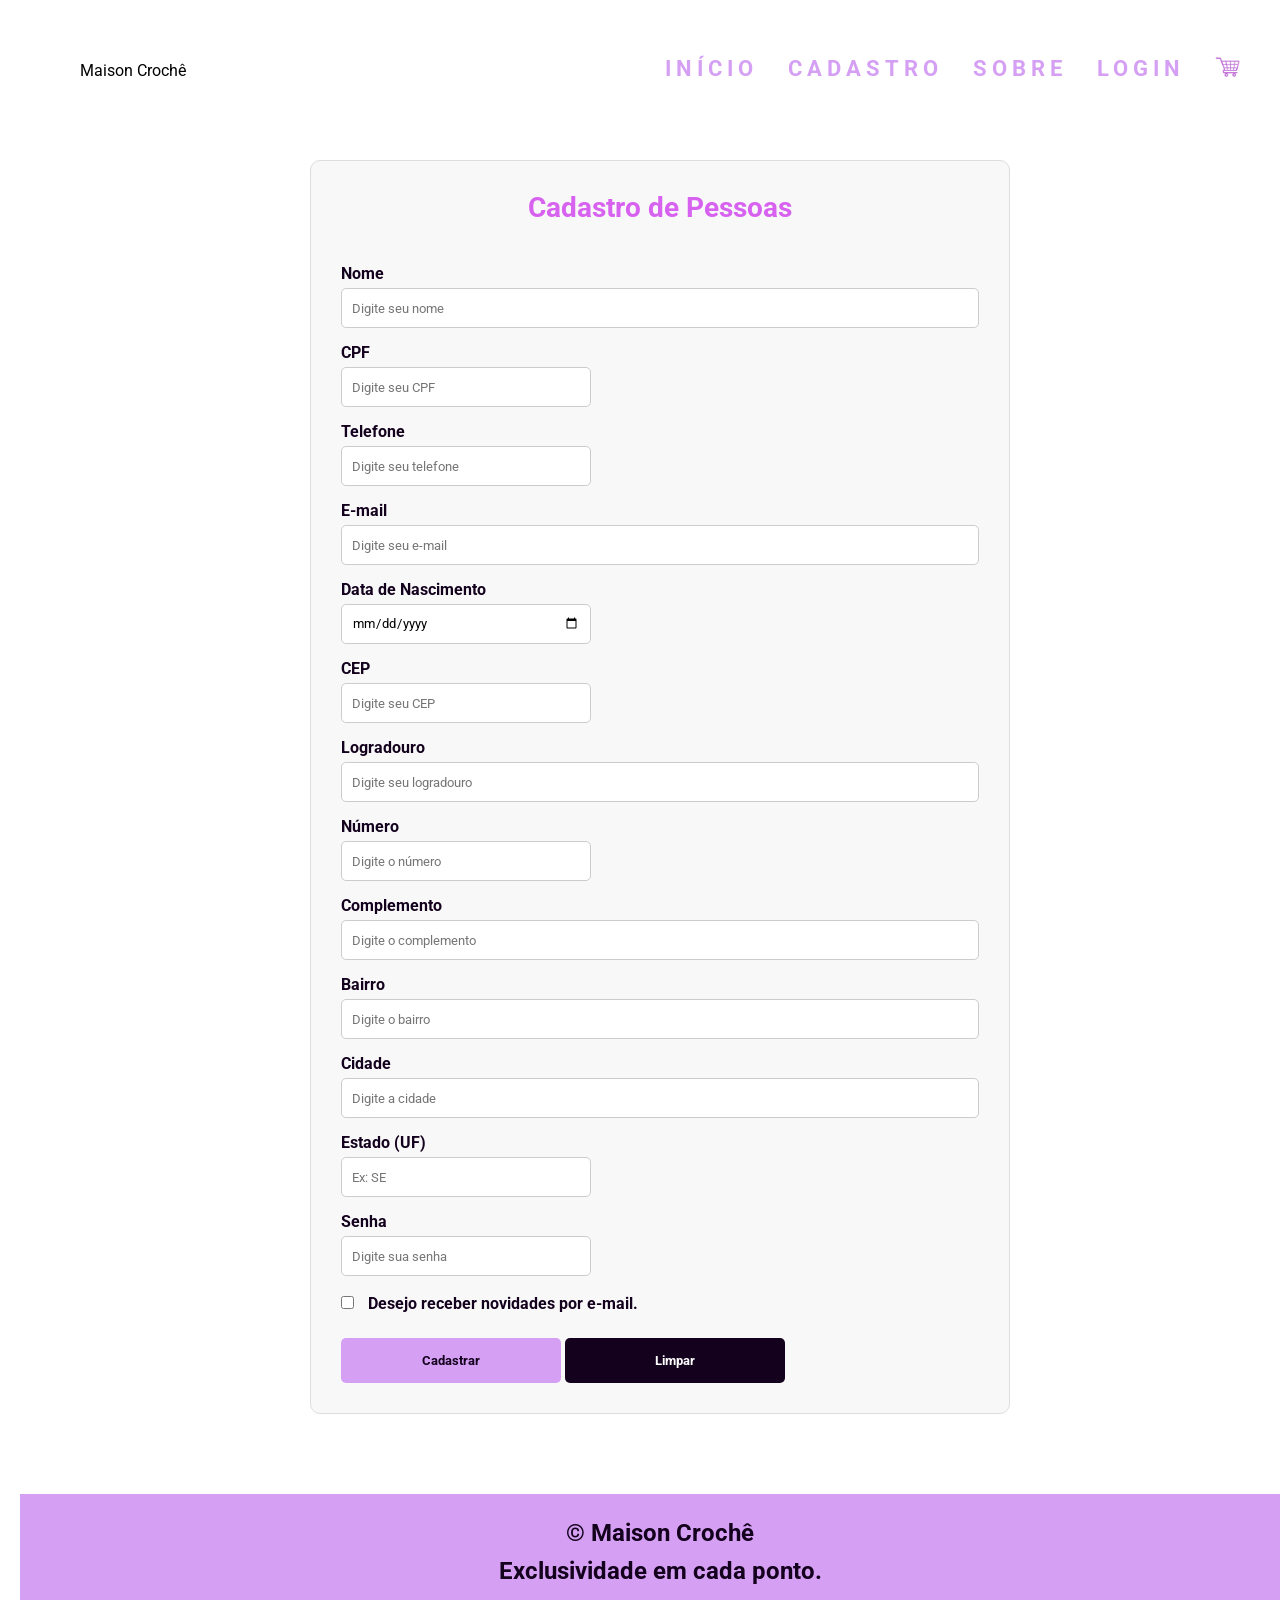
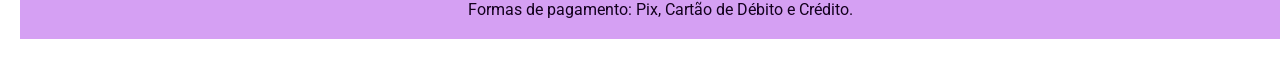
==== paginas/cadastro.html @ f27fca70 "alterar arquivo" ====
<!DOCTYPE html>
<html lang="pt-br">

<head>
    <meta charset="UTF-8">
    <meta name="viewport" content="width=device-width, initial-scale=1.0">
    <title>Cadastro - Maison Crochê</title>

    <link rel="stylesheet" href="../css/style_formulario.css">
</head>

<body>

    <main id="geral">

        <header id="cabecalho">

            <div id="logo">
                Maison Crochê
            </div>

            <nav id="menu">

                <ul>
                    <li><a href="../index.html">Início</a></li>
                    <li><a href="cadastro.html">Cadastro</a></li>
                    <li><a href="sobre.html">Sobre</a></li>
                    <li><a href="login.html">Login</a></li>
                    <li>
                        <a href="carrinho.html">
                            <img src="../imagens/icones/carrinho.png" alt="Carrinho">
                        </a>
                    </li>
                </ul>

            </nav>

        </header>

       

        <section id="form">

            <h3>Cadastro de Pessoas</h3>

            <form id="frm-pessoa">

                <label for="nome">Nome</label>
                <input
                    type="text"
                    name="nome"
                    id="nome"
                    class="input001"
                    required
                    maxlength="60"
                    placeholder="Digite seu nome">

                <label for="cpf">CPF</label>
                <input
                    type="text"
                    name="cpf"
                    id="cpf"
                    class="input002"
                    required
                    maxlength="14"
                    placeholder="Digite seu CPF">

                <label for="telefone">Telefone</label>
                <input
                    type="text"
                    name="telefone"
                    id="telefone"
                    class="input002"
                    required
                    maxlength="15"
                    placeholder="Digite seu telefone">

                <label for="email">E-mail</label>
                <input
                    type="email"
                    name="email"
                    id="email"
                    class="input001"
                    required
                    maxlength="60"
                    placeholder="Digite seu e-mail">

                <label for="dataNascimento">Data de Nascimento</label>
                <input
                    type="date"
                    name="dataNascimento"
                    id="dataNascimento"
                    class="input002"
                    required>

                <label for="cep">CEP</label>
                <input
                    type="text"
                    name="cep"
                    id="cep"
                    class="input002"
                    required
                    maxlength="9"
                    placeholder="Digite seu CEP">

                <label for="logradouro">Logradouro</label>
                <input
                    type="text"
                    name="logradouro"
                    id="logradouro"
                    class="input001"
                    required
                    maxlength="100"
                    placeholder="Digite seu logradouro">

                <label for="numero">Número</label>
                <input
                    type="number"
                    name="numero"
                    id="numero"
                    class="input002"
                    required
                    placeholder="Digite o número">

                <label for="complemento">Complemento</label>
                <input
                    type="text"
                    name="complemento"
                    id="complemento"
                    class="input001"
                    maxlength="50"
                    placeholder="Digite o complemento">

                <label for="bairro">Bairro</label>
                <input
                    type="text"
                    name="bairro"
                    id="bairro"
                    class="input001"
                    required
                    maxlength="50"
                    placeholder="Digite o bairro">

                <label for="cidade">Cidade</label>
                <input
                    type="text"
                    name="cidade"
                    id="cidade"
                    class="input001"
                    required
                    maxlength="50"
                    placeholder="Digite a cidade">

                <label for="estado">Estado (UF)</label>
                <input
                    type="text"
                    name="estado"
                    id="estado"
                    class="input002"
                    required
                    maxlength="2"
                    placeholder="Ex: SE">

                <label for="senha">Senha</label>
                <input
                    type="password"
                    name="senha"
                    id="senha"
                    class="input002"
                    required
                    maxlength="20"
                    placeholder="Digite sua senha">

                <div id="check">

                    <input
                        type="checkbox"
                        name="novidades"
                        id="novidades">

                    <label for="novidades">
                        Desejo receber novidades por e-mail.
                    </label>

                </div>

                <div id="botoes">

                    <input
                        type="submit"
                        value="Cadastrar"
                        class="btnCadastrar">

                    <input
                        type="reset"
                        value="Limpar"
                        class="btnLimpar">

                </div>

            </form>

        </section>

        <footer id="rodape">

            <h2>&copy; Maison Crochê</h2>
            <h2>Exclusividade em cada ponto.</h2>
            <p>Formas de pagamento: Pix, Cartão de Débito e Crédito.</p>

        </footer>

    </main>

</body>

</html>
---- css/style_formulario.css ----
@import url(style_estrutura_pagina.css);
/* IMPORTANDO FONTE */
@import url('https://fonts.googleapis.com/css2?family=Roboto:wght@100..900&display=swap');

/* CONFIGURAÇÕES GERAIS */
*{
    margin:0;
    padding:0;
    box-sizing:border-box;
    font-family:Roboto,sans-serif;
}

/* VARIÁVEIS */
:root{
    --cor01:#13011d;
    --cor02:#d862f0;
    --cor03:#d5a0f3;
    --branca:#ffffff;
}

/* MAIN */
#geral{
    width:100%;
    display:flex;
    flex-direction:column;
    align-items:center;
}

/* CABEÇALHO */
#cabecalho{
    width:100%;
    height:100px;
    display:flex;
    justify-content:space-between;
    align-items:center;
    padding:20px 60px;
}

/* MENU */
#menu ul{
    display:flex;
    gap:30px;
    list-style:none;
}

#menu ul img{
    width:25px;
    height:25px;
}

#menu a{
    text-decoration:none;
    color:var(--cor02);
    font-weight:bold;
    text-transform:uppercase;
}

#menu a:hover{
    color:var(--cor03);
}

/* PESQUISA */
#pesquisa{
    width:100%;
    height:180px;
    background:var(--cor03);
    display:flex;
    justify-content:center;
    align-items:center;
}

#pesquisa input{
    width:650px;
    height:70px;
    border:none;
    border-radius:8px;
    padding:15px;
    font-size:18px;
}

/* FORMULÁRIO */

#form{
    width:700px;
    margin:40px auto;
    padding:30px;
    border:1px solid #ddd;
    border-radius:10px;
    background:#f8f8f8;
}

#form h3{
    text-align:center;
    margin-bottom:25px;
    color:var(--cor02);
    font-size:28px;
}

#frm-pessoa{
    display:flex;
    flex-direction:column;
}

#frm-pessoa label{
    margin-top:15px;
    margin-bottom:5px;
    font-weight:bold;
    color:var(--cor01);
}

/* CAMPOS */

.input001{
    width:100%;
    height:40px;
    padding:10px;
    border:1px solid #ccc;
    border-radius:5px;
}

.input002{
    width:250px;
    height:40px;
    padding:10px;
    border:1px solid #ccc;
    border-radius:5px;
}

/* CHECKBOX */

#novidades{
    margin-top:20px;
    margin-right:10px;
}

/* BOTÕES */

.btnCadastrar{
    width:220px;
    height:45px;
    margin-top:25px;
    background:var(--cor03);
    color:var(--cor01);
    border:none;
    border-radius:5px;
    font-weight:bold;
    cursor:pointer;
}

.btnCadastrar:hover{
    background:var(--cor02);
    color:white;
}

.btnLimpar{
    width:220px;
    height:45px;
    margin-top:15px;
    background:var(--cor01);
    color:white;
    border:none;
    border-radius:5px;
    font-weight:bold;
    cursor:pointer;
}

.btnLimpar:hover{
    background:#444;
}

/* RODAPÉ */

#rodape{
    width:100%;
    background:var(--cor03);
    padding:20px;
    text-align:center;
    margin-top:40px;
}

#rodape h2{
    margin:5px;
}

#rodape p{
    margin-top:10px;
}
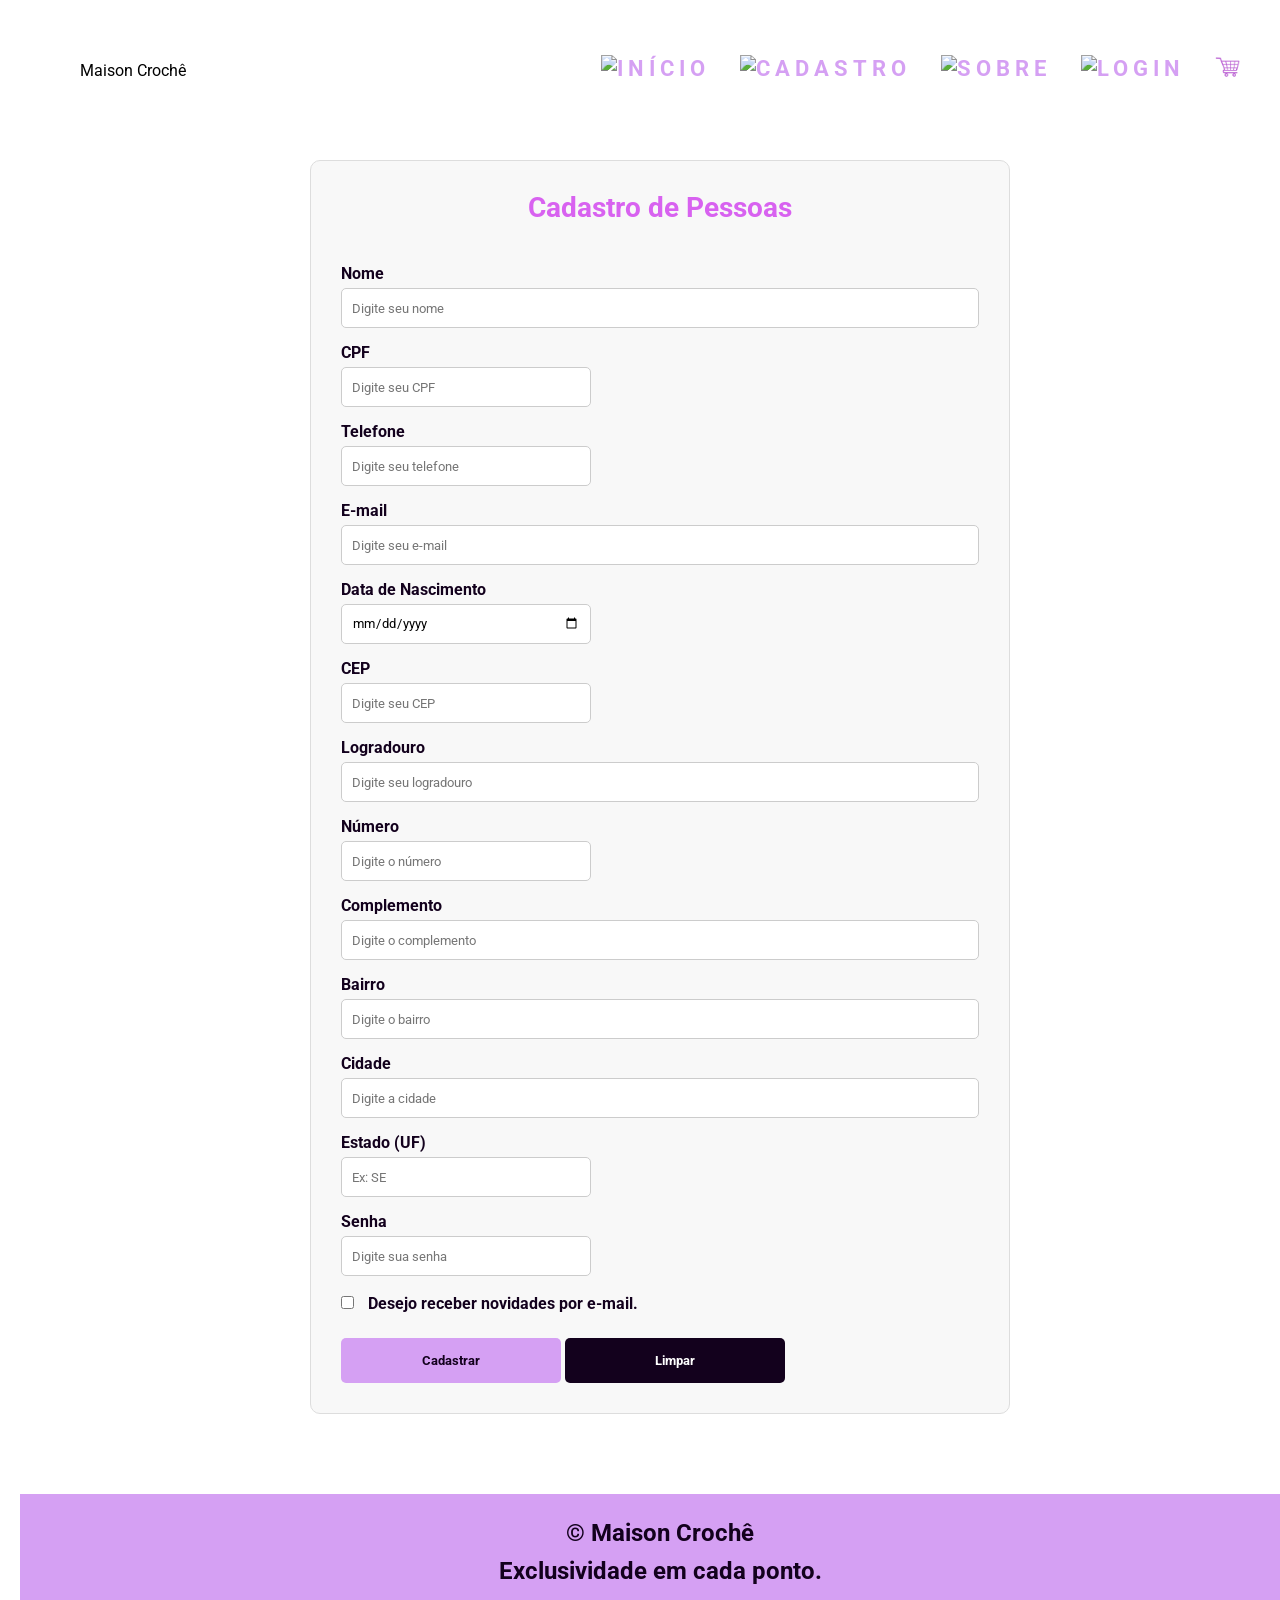
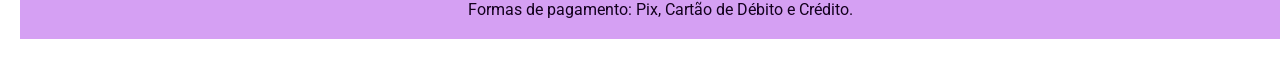
==== commit 366a7f4b: "alterar arquivo" ====
--- a/paginas/cadastro.html
+++ b/paginas/cadastro.html
@@ -22,22 +22,44 @@
             <nav id="menu">
 
                 <ul>
-                    <li><a href="../index.html">Início</a></li>
-                    <li><a href="cadastro.html">Cadastro</a></li>
-                    <li><a href="sobre.html">Sobre</a></li>
-                    <li><a href="login.html">Login</a></li>
+
+                    <li>
+                        <a href="../index.html">
+                            <img src="../imagens/icones/inicio.png" alt="Início">
+                        </a>
+                    </li>
+
+                    <li>
+                        <a href="cadastro.html">
+                            <img src="../imagens/icones/cadastro.png" alt="Cadastro">
+                        </a>
+                    </li>
+
+                    <li>
+                        <a href="sobre.html">
+                            <img src="../imagens/icones/sobre.png" alt="Sobre">
+                        </a>
+                    </li>
+
+                    <li>
+                        <a href="login.html">
+                            <img src="../imagens/icones/login.png" alt="Login">
+                        </a>
+                    </li>
+
                     <li>
                         <a href="carrinho.html">
                             <img src="../imagens/icones/carrinho.png" alt="Carrinho">
                         </a>
                     </li>
+
                 </ul>
 
             </nav>
 
         </header>
 
-       
+        
 
         <section id="form">
 
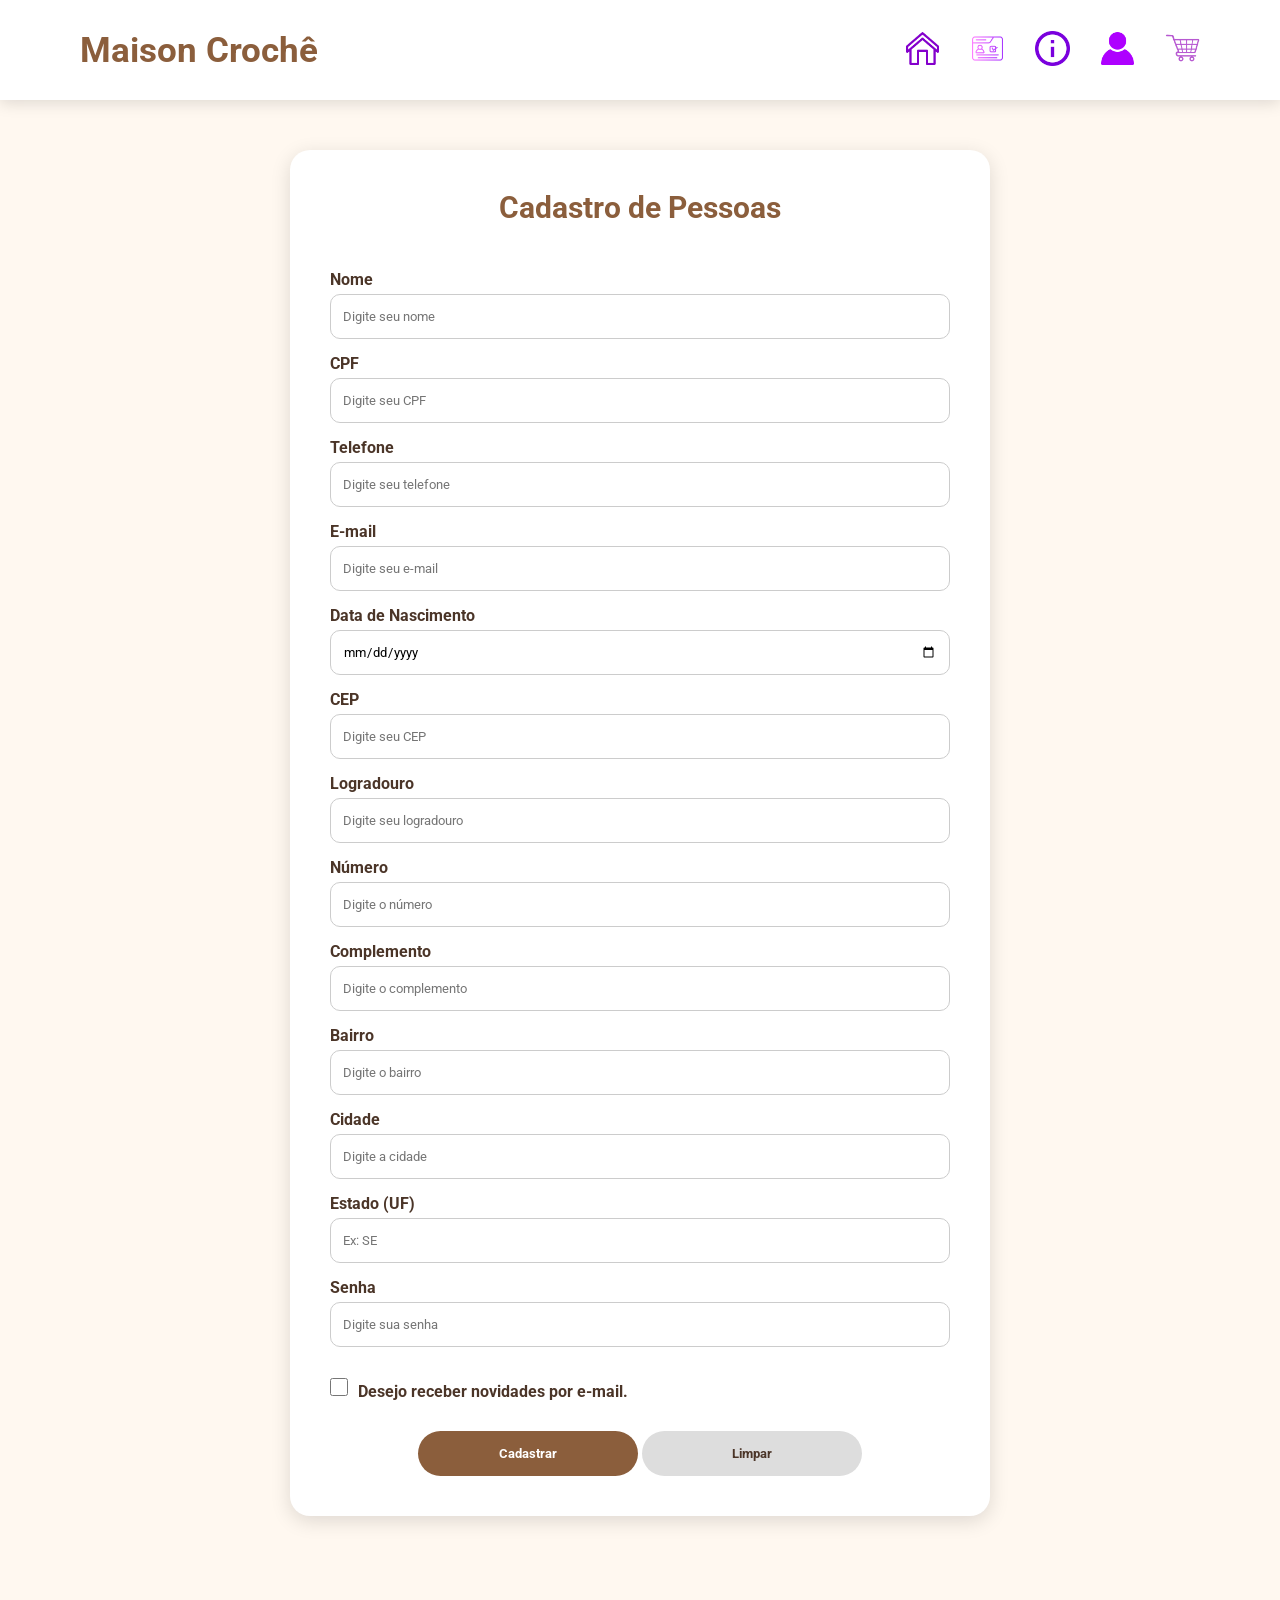
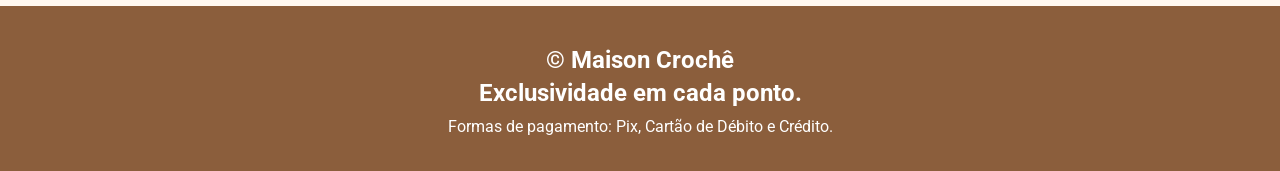
==== commit d23482b2: "alterar arquivo" ====
--- a/paginas/cadastro.html
+++ b/paginas/cadastro.html
@@ -2,237 +2,345 @@
 <html lang="pt-br">
 
 <head>
-    <meta charset="UTF-8">
-    <meta name="viewport" content="width=device-width, initial-scale=1.0">
-    <title>Cadastro - Maison Crochê</title>
-
-    <link rel="stylesheet" href="../css/style_formulario.css">
+
+<meta charset="UTF-8">
+<meta name="viewport" content="width=device-width, initial-scale=1.0">
+
+<title>Cadastro - Maison Crochê</title>
+
+<link rel="stylesheet" href="../css/style_formulario.css">
+
 </head>
 
+
 <body>
 
-    <main id="geral">
-
-        <header id="cabecalho">
-
-            <div id="logo">
-                Maison Crochê
-            </div>
-
-            <nav id="menu">
-
-                <ul>
-
-                    <li>
-                        <a href="../index.html">
-                            <img src="../imagens/icones/inicio.png" alt="Início">
-                        </a>
-                    </li>
-
-                    <li>
-                        <a href="cadastro.html">
-                            <img src="../imagens/icones/cadastro.png" alt="Cadastro">
-                        </a>
-                    </li>
-
-                    <li>
-                        <a href="sobre.html">
-                            <img src="../imagens/icones/sobre.png" alt="Sobre">
-                        </a>
-                    </li>
-
-                    <li>
-                        <a href="login.html">
-                            <img src="../imagens/icones/login.png" alt="Login">
-                        </a>
-                    </li>
-
-                    <li>
-                        <a href="carrinho.html">
-                            <img src="../imagens/icones/carrinho.png" alt="Carrinho">
-                        </a>
-                    </li>
-
-                </ul>
-
-            </nav>
-
-        </header>
-
-        
-
-        <section id="form">
-
-            <h3>Cadastro de Pessoas</h3>
-
-            <form id="frm-pessoa">
-
-                <label for="nome">Nome</label>
-                <input
-                    type="text"
-                    name="nome"
-                    id="nome"
-                    class="input001"
-                    required
-                    maxlength="60"
-                    placeholder="Digite seu nome">
-
-                <label for="cpf">CPF</label>
-                <input
-                    type="text"
-                    name="cpf"
-                    id="cpf"
-                    class="input002"
-                    required
-                    maxlength="14"
-                    placeholder="Digite seu CPF">
-
-                <label for="telefone">Telefone</label>
-                <input
-                    type="text"
-                    name="telefone"
-                    id="telefone"
-                    class="input002"
-                    required
-                    maxlength="15"
-                    placeholder="Digite seu telefone">
-
-                <label for="email">E-mail</label>
-                <input
-                    type="email"
-                    name="email"
-                    id="email"
-                    class="input001"
-                    required
-                    maxlength="60"
-                    placeholder="Digite seu e-mail">
-
-                <label for="dataNascimento">Data de Nascimento</label>
-                <input
-                    type="date"
-                    name="dataNascimento"
-                    id="dataNascimento"
-                    class="input002"
-                    required>
-
-                <label for="cep">CEP</label>
-                <input
-                    type="text"
-                    name="cep"
-                    id="cep"
-                    class="input002"
-                    required
-                    maxlength="9"
-                    placeholder="Digite seu CEP">
-
-                <label for="logradouro">Logradouro</label>
-                <input
-                    type="text"
-                    name="logradouro"
-                    id="logradouro"
-                    class="input001"
-                    required
-                    maxlength="100"
-                    placeholder="Digite seu logradouro">
-
-                <label for="numero">Número</label>
-                <input
-                    type="number"
-                    name="numero"
-                    id="numero"
-                    class="input002"
-                    required
-                    placeholder="Digite o número">
-
-                <label for="complemento">Complemento</label>
-                <input
-                    type="text"
-                    name="complemento"
-                    id="complemento"
-                    class="input001"
-                    maxlength="50"
-                    placeholder="Digite o complemento">
-
-                <label for="bairro">Bairro</label>
-                <input
-                    type="text"
-                    name="bairro"
-                    id="bairro"
-                    class="input001"
-                    required
-                    maxlength="50"
-                    placeholder="Digite o bairro">
-
-                <label for="cidade">Cidade</label>
-                <input
-                    type="text"
-                    name="cidade"
-                    id="cidade"
-                    class="input001"
-                    required
-                    maxlength="50"
-                    placeholder="Digite a cidade">
-
-                <label for="estado">Estado (UF)</label>
-                <input
-                    type="text"
-                    name="estado"
-                    id="estado"
-                    class="input002"
-                    required
-                    maxlength="2"
-                    placeholder="Ex: SE">
-
-                <label for="senha">Senha</label>
-                <input
-                    type="password"
-                    name="senha"
-                    id="senha"
-                    class="input002"
-                    required
-                    maxlength="20"
-                    placeholder="Digite sua senha">
-
-                <div id="check">
-
-                    <input
-                        type="checkbox"
-                        name="novidades"
-                        id="novidades">
-
-                    <label for="novidades">
-                        Desejo receber novidades por e-mail.
-                    </label>
-
-                </div>
-
-                <div id="botoes">
-
-                    <input
-                        type="submit"
-                        value="Cadastrar"
-                        class="btnCadastrar">
-
-                    <input
-                        type="reset"
-                        value="Limpar"
-                        class="btnLimpar">
-
-                </div>
-
-            </form>
-
-        </section>
-
-        <footer id="rodape">
-
-            <h2>&copy; Maison Crochê</h2>
-            <h2>Exclusividade em cada ponto.</h2>
-            <p>Formas de pagamento: Pix, Cartão de Débito e Crédito.</p>
-
-        </footer>
-
-    </main>
+    <script src="../js/cadastro.js"></script>
+
+<main id="geral">
+
+
+
+<header id="cabecalho">
+
+
+<div id="logo">
+Maison Crochê
+</div>
+
+
+
+<nav id="menu">
+
+<ul>
+
+
+<li>
+
+<a href="../index.html">
+
+<img src="../imagens/icones/inicio.png" alt="Início">
+
+</a>
+
+</li>
+
+
+
+<li>
+
+<a href="cadastro.html">
+
+<img src="../imagens/icones/cadastro.png" alt="Cadastro">
+
+</a>
+
+</li>
+
+
+
+<li>
+
+<a href="sobre.html">
+
+<img src="../imagens/icones/sobre.png" alt="Sobre">
+
+</a>
+
+</li>
+
+
+
+<li>
+
+<a href="login.html">
+
+<img src="../imagens/icones/login.png" alt="Login">
+
+</a>
+
+</li>
+
+
+
+<li>
+
+<a href="carrinho.html">
+
+<img src="../imagens/icones/carrinho.png" alt="Carrinho">
+
+</a>
+
+</li>
+
+
+</ul>
+
+
+</nav>
+
+
+</header>
+
+<section id="form">
+
+<h3>Cadastro de Pessoas</h3>
+
+
+<form id="frm-pessoa">
+
+
+<label for="nome">
+Nome
+</label>
+
+<input
+type="text"
+id="nome"
+class="input001"
+required
+maxlength="60"
+placeholder="Digite seu nome">
+
+
+<label for="cpf">
+CPF
+</label>
+
+<input
+type="text"
+id="cpf"
+class="input002"
+required
+maxlength="14"
+placeholder="Digite seu CPF">
+
+
+<label for="telefone">
+Telefone
+</label>
+
+<input
+type="text"
+id="telefone"
+class="input002"
+required
+maxlength="15"
+placeholder="Digite seu telefone">
+
+
+<label for="email">
+E-mail
+</label>
+
+<input
+type="email"
+id="email"
+class="input001"
+required
+maxlength="60"
+placeholder="Digite seu e-mail">
+
+
+<label for="dataNascimento">
+Data de Nascimento
+</label>
+
+<input
+type="date"
+id="dataNascimento"
+class="input002"
+required>
+
+
+<label for="cep">
+CEP
+</label>
+
+<input
+type="text"
+id="cep"
+class="input002"
+required
+maxlength="9"
+placeholder="Digite seu CEP">
+
+
+
+<label for="logradouro">
+Logradouro
+</label>
+
+<input
+type="text"
+id="logradouro"
+class="input001"
+required
+placeholder="Digite seu logradouro">
+
+
+
+<label for="numero">
+Número
+</label>
+
+<input
+type="number"
+id="numero"
+class="input002"
+required
+placeholder="Digite o número">
+
+
+
+<label for="complemento">
+Complemento
+</label>
+
+<input
+type="text"
+id="complemento"
+class="input001"
+placeholder="Digite o complemento">
+
+
+
+<label for="bairro">
+Bairro
+</label>
+
+<input
+type="text"
+id="bairro"
+class="input001"
+required
+placeholder="Digite o bairro">
+
+
+
+<label for="cidade">
+Cidade
+</label>
+
+<input
+type="text"
+id="cidade"
+class="input001"
+required
+placeholder="Digite a cidade">
+
+
+
+<label for="estado">
+Estado (UF)
+</label>
+
+<input
+type="text"
+id="estado"
+class="input002"
+required
+maxlength="2"
+placeholder="Ex: SE">
+
+
+
+<label for="senha">
+Senha
+</label>
+
+<input
+type="password"
+id="senha"
+class="input002"
+required
+maxlength="20"
+placeholder="Digite sua senha">
+
+
+
+
+<div id="check">
+
+
+<input
+type="checkbox"
+id="novidades">
+
+
+<label for="novidades">
+
+Desejo receber novidades por e-mail.
+
+</label>
+
+
+</div>
+
+
+<div id="botoes">
+
+<input
+type="submit"
+value="Cadastrar"
+class="btnCadastrar">
+
+<input
+type="reset"
+value="Limpar"
+class="btnLimpar">
+
+
+</div>
+
+
+</form>
+
+</section>
+
+
+<footer id="rodape">
+
+
+<h2>&copy; Maison Crochê</h2>
+
+<h2>
+Exclusividade em cada ponto.
+</h2>
+
+<p>
+Formas de pagamento: Pix, Cartão de Débito e Crédito.
+</p>
+
+
+</footer>
+
+
+</main>
+
+
+<script src="../js/cadastro.js"></script>
+
 
 </body>
 
--- a/css/style_formulario.css
+++ b/css/style_formulario.css
@@ -1,187 +1,542 @@
-@import url(style_estrutura_pagina.css);
-/* IMPORTANDO FONTE */
 @import url('https://fonts.googleapis.com/css2?family=Roboto:wght@100..900&display=swap');
 
-/* CONFIGURAÇÕES GERAIS */
+
 *{
+
     margin:0;
     padding:0;
     box-sizing:border-box;
     font-family:Roboto,sans-serif;
-}
-
-/* VARIÁVEIS */
+
+}
+
+
+
 :root{
-    --cor01:#13011d;
-    --cor02:#d862f0;
-    --cor03:#d5a0f3;
-    --branca:#ffffff;
-}
-
-/* MAIN */
+
+    --marrom:#8b5e3c;
+    --marrom-escuro:#6e472c;
+    --creme:#fff8f0;
+    --bege:#f0dfcd;
+    --branco:#ffffff;
+
+}
+
+
+
+
+body{
+
+    background:var(--creme);
+
+    color:#4b3528;
+
+}
+
+
+
+
+
 #geral{
+
     width:100%;
+
     display:flex;
+
     flex-direction:column;
+
     align-items:center;
-}
-
-/* CABEÇALHO */
+
+}
+
+
+
+
+
+
+
+/* ================= CABEÇALHO ================= */
+
+
+
 #cabecalho{
+
+
     width:100%;
+
+
     height:100px;
+
+
     display:flex;
+
+
     justify-content:space-between;
+
+
     align-items:center;
-    padding:20px 60px;
-}
-
-/* MENU */
+
+
+    padding:20px 80px;
+
+
+    background:white;
+
+
+    box-shadow:0 3px 15px #0002;
+
+
+}
+
+
+
+
+#logo{
+
+
+    font-size:35px;
+
+
+    font-weight:bold;
+
+
+    color:var(--marrom);
+
+
+}
+
+
+
+
+
 #menu ul{
+
+
     display:flex;
+
+
     gap:30px;
+
+
     list-style:none;
-}
-
-#menu ul img{
+
+
+}
+
+
+
+#menu img{
+
+
+    width:35px;
+
+
+    height:35px;
+
+
+    transition:.3s;
+
+
+}
+
+
+
+#menu img:hover{
+
+
+    transform:scale(1.15);
+
+
+}
+
+
+
+
+
+
+
+/* ================= FORMULÁRIO ================= */
+
+
+
+#form{
+
+
+    width:700px;
+
+
+    margin:50px auto;
+
+
+    padding:40px;
+
+
+    background:white;
+
+
+    border-radius:20px;
+
+
+    box-shadow:0 5px 20px #0002;
+
+
+}
+
+
+
+
+
+#form h3{
+
+
+    text-align:center;
+
+
+    color:var(--marrom);
+
+
+    font-size:30px;
+
+
+    margin-bottom:30px;
+
+
+}
+
+
+
+
+
+#frm-pessoa{
+
+
+    display:flex;
+
+
+    flex-direction:column;
+
+
+}
+
+
+
+
+
+#frm-pessoa label{
+
+
+    margin-top:15px;
+
+
+    margin-bottom:5px;
+
+
+    font-weight:bold;
+
+
+    color:#4b3528;
+
+
+}
+
+
+
+
+
+
+
+/* CAMPOS */
+
+
+
+.input001,
+.input002{
+
+
+    width:100%;
+
+
+    height:45px;
+
+
+    padding:12px;
+
+
+    border:1px solid #ccc;
+
+
+    border-radius:10px;
+
+
+    outline:none;
+
+
+}
+
+
+
+
+
+.input001:focus,
+.input002:focus{
+
+
+    border-color:var(--marrom);
+
+
+}
+
+
+
+
+
+
+/* CHECKBOX */
+
+
+#check{
+
+
+    display:flex;
+
+
+    align-items:center;
+
+
+    gap:10px;
+
+
+    margin-top:20px;
+
+
+}
+
+
+
+#novidades{
+
+
+    width:18px;
+
+
+    height:18px;
+
+
+}
+
+
+
+
+
+
+
+/* BOTÕES */
+
+
+
+#botoes{
+
+
+    text-align:center;
+
+
+}
+
+
+
+
+
+.btnCadastrar,
+.btnLimpar{
+
+
+    width:220px;
+
+
+    height:45px;
+
+
+    margin-top:25px;
+
+
+    border:none;
+
+
+    border-radius:30px;
+
+
+    font-weight:bold;
+
+
+    cursor:pointer;
+
+
+}
+
+
+
+
+
+.btnCadastrar{
+
+
+    background:var(--marrom);
+
+
+    color:white;
+
+
+}
+
+
+
+
+
+.btnCadastrar:hover{
+
+
+    background:var(--marrom-escuro);
+
+
+}
+
+
+
+
+
+.btnLimpar{
+
+
+    background:#ddd;
+
+
+    color:#4b3528;
+
+
+}
+
+
+
+
+
+.btnLimpar:hover{
+
+
+    background:#bbb;
+
+
+}
+
+
+
+
+
+
+
+
+/* ================= RODAPÉ ================= */
+
+
+
+#rodape{
+
+
+    width:100%;
+
+
+    background:var(--marrom);
+
+
+    color:white;
+
+
+    padding:35px;
+
+
+    text-align:center;
+
+
+    margin-top:40px;
+
+
+}
+
+
+
+#rodape h2{
+
+
+    margin:5px;
+
+
+}
+
+
+
+#rodape p{
+
+
+    margin-top:10px;
+
+
+}
+
+
+
+
+
+
+
+
+/* ================= RESPONSIVO ================= */
+
+
+
+@media(max-width:800px){
+
+
+
+#cabecalho{
+
+
+    padding:20px;
+
+
+}
+
+
+
+#logo{
+
+
+    font-size:25px;
+
+
+}
+
+
+
+
+#form{
+
+
+    width:90%;
+
+
+}
+
+
+
+#menu img{
+
+
     width:25px;
+
+
     height:25px;
-}
-
-#menu a{
-    text-decoration:none;
-    color:var(--cor02);
-    font-weight:bold;
-    text-transform:uppercase;
-}
-
-#menu a:hover{
-    color:var(--cor03);
-}
-
-/* PESQUISA */
-#pesquisa{
-    width:100%;
-    height:180px;
-    background:var(--cor03);
-    display:flex;
-    justify-content:center;
-    align-items:center;
-}
-
-#pesquisa input{
-    width:650px;
-    height:70px;
-    border:none;
-    border-radius:8px;
-    padding:15px;
-    font-size:18px;
-}
-
-/* FORMULÁRIO */
-
-#form{
-    width:700px;
-    margin:40px auto;
-    padding:30px;
-    border:1px solid #ddd;
-    border-radius:10px;
-    background:#f8f8f8;
-}
-
-#form h3{
-    text-align:center;
-    margin-bottom:25px;
-    color:var(--cor02);
-    font-size:28px;
-}
-
-#frm-pessoa{
-    display:flex;
-    flex-direction:column;
-}
-
-#frm-pessoa label{
-    margin-top:15px;
-    margin-bottom:5px;
-    font-weight:bold;
-    color:var(--cor01);
-}
-
-/* CAMPOS */
-
-.input001{
-    width:100%;
-    height:40px;
-    padding:10px;
-    border:1px solid #ccc;
-    border-radius:5px;
-}
-
-.input002{
-    width:250px;
-    height:40px;
-    padding:10px;
-    border:1px solid #ccc;
-    border-radius:5px;
-}
-
-/* CHECKBOX */
-
-#novidades{
-    margin-top:20px;
-    margin-right:10px;
-}
-
-/* BOTÕES */
-
-.btnCadastrar{
-    width:220px;
-    height:45px;
-    margin-top:25px;
-    background:var(--cor03);
-    color:var(--cor01);
-    border:none;
-    border-radius:5px;
-    font-weight:bold;
-    cursor:pointer;
-}
-
-.btnCadastrar:hover{
-    background:var(--cor02);
-    color:white;
-}
-
-.btnLimpar{
-    width:220px;
-    height:45px;
-    margin-top:15px;
-    background:var(--cor01);
-    color:white;
-    border:none;
-    border-radius:5px;
-    font-weight:bold;
-    cursor:pointer;
-}
-
-.btnLimpar:hover{
-    background:#444;
-}
-
-/* RODAPÉ */
-
-#rodape{
-    width:100%;
-    background:var(--cor03);
-    padding:20px;
-    text-align:center;
-    margin-top:40px;
-}
-
-#rodape h2{
-    margin:5px;
-}
-
-#rodape p{
-    margin-top:10px;
+
+
+}
+
+
 }
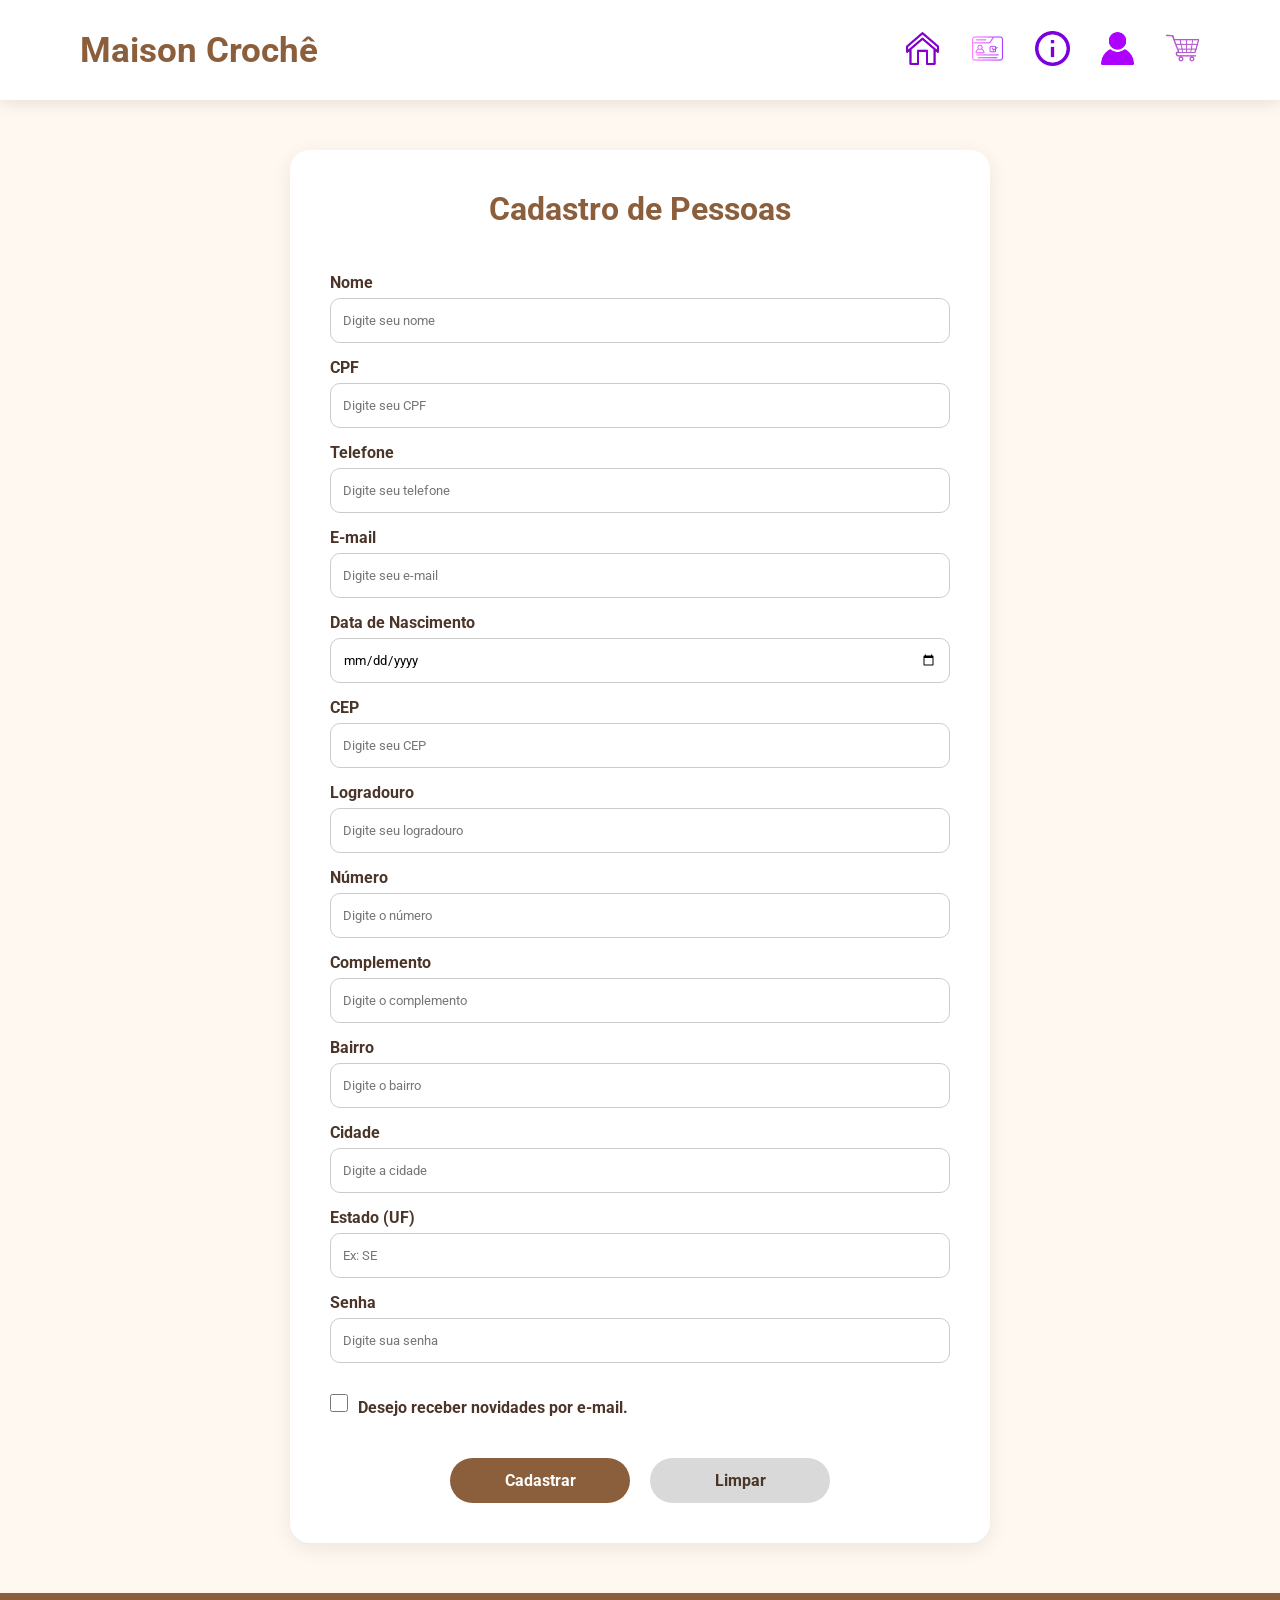
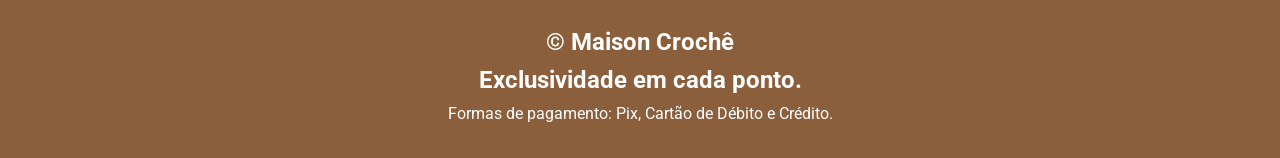
==== commit 5085747e: "alterar arquivo" ====
--- a/paginas/cadastro.html
+++ b/paginas/cadastro.html
@@ -3,345 +3,266 @@
 
 <head>
 
-<meta charset="UTF-8">
-<meta name="viewport" content="width=device-width, initial-scale=1.0">
-
-<title>Cadastro - Maison Crochê</title>
-
-<link rel="stylesheet" href="../css/style_formulario.css">
+    <meta charset="UTF-8">
+
+    <meta name="viewport" content="width=device-width, initial-scale=1.0">
+
+    <title>Cadastro - Maison Crochê</title>
+
+    <link rel="stylesheet" href="../css/style_formulario.css">
 
 </head>
 
-
 <body>
 
-    <script src="../js/cadastro.js"></script>
-
 <main id="geral">
 
-
-
-<header id="cabecalho">
-
-
-<div id="logo">
-Maison Crochê
-</div>
-
-
-
-<nav id="menu">
-
-<ul>
-
-
-<li>
-
-<a href="../index.html">
-
-<img src="../imagens/icones/inicio.png" alt="Início">
-
-</a>
-
-</li>
-
-
-
-<li>
-
-<a href="cadastro.html">
-
-<img src="../imagens/icones/cadastro.png" alt="Cadastro">
-
-</a>
-
-</li>
-
-
-
-<li>
-
-<a href="sobre.html">
-
-<img src="../imagens/icones/sobre.png" alt="Sobre">
-
-</a>
-
-</li>
-
-
-
-<li>
-
-<a href="login.html">
-
-<img src="../imagens/icones/login.png" alt="Login">
-
-</a>
-
-</li>
-
-
-
-<li>
-
-<a href="carrinho.html">
-
-<img src="../imagens/icones/carrinho.png" alt="Carrinho">
-
-</a>
-
-</li>
-
-
-</ul>
-
-
-</nav>
-
-
-</header>
-
-<section id="form">
-
-<h3>Cadastro de Pessoas</h3>
-
-
-<form id="frm-pessoa">
-
-
-<label for="nome">
-Nome
-</label>
-
-<input
-type="text"
-id="nome"
-class="input001"
-required
-maxlength="60"
-placeholder="Digite seu nome">
-
-
-<label for="cpf">
-CPF
-</label>
-
-<input
-type="text"
-id="cpf"
-class="input002"
-required
-maxlength="14"
-placeholder="Digite seu CPF">
-
-
-<label for="telefone">
-Telefone
-</label>
-
-<input
-type="text"
-id="telefone"
-class="input002"
-required
-maxlength="15"
-placeholder="Digite seu telefone">
-
-
-<label for="email">
-E-mail
-</label>
-
-<input
-type="email"
-id="email"
-class="input001"
-required
-maxlength="60"
-placeholder="Digite seu e-mail">
-
-
-<label for="dataNascimento">
-Data de Nascimento
-</label>
-
-<input
-type="date"
-id="dataNascimento"
-class="input002"
-required>
-
-
-<label for="cep">
-CEP
-</label>
-
-<input
-type="text"
-id="cep"
-class="input002"
-required
-maxlength="9"
-placeholder="Digite seu CEP">
-
-
-
-<label for="logradouro">
-Logradouro
-</label>
-
-<input
-type="text"
-id="logradouro"
-class="input001"
-required
-placeholder="Digite seu logradouro">
-
-
-
-<label for="numero">
-Número
-</label>
-
-<input
-type="number"
-id="numero"
-class="input002"
-required
-placeholder="Digite o número">
-
-
-
-<label for="complemento">
-Complemento
-</label>
-
-<input
-type="text"
-id="complemento"
-class="input001"
-placeholder="Digite o complemento">
-
-
-
-<label for="bairro">
-Bairro
-</label>
-
-<input
-type="text"
-id="bairro"
-class="input001"
-required
-placeholder="Digite o bairro">
-
-
-
-<label for="cidade">
-Cidade
-</label>
-
-<input
-type="text"
-id="cidade"
-class="input001"
-required
-placeholder="Digite a cidade">
-
-
-
-<label for="estado">
-Estado (UF)
-</label>
-
-<input
-type="text"
-id="estado"
-class="input002"
-required
-maxlength="2"
-placeholder="Ex: SE">
-
-
-
-<label for="senha">
-Senha
-</label>
-
-<input
-type="password"
-id="senha"
-class="input002"
-required
-maxlength="20"
-placeholder="Digite sua senha">
-
-
-
-
-<div id="check">
-
-
-<input
-type="checkbox"
-id="novidades">
-
-
-<label for="novidades">
-
-Desejo receber novidades por e-mail.
-
-</label>
-
-
-</div>
-
-
-<div id="botoes">
-
-<input
-type="submit"
-value="Cadastrar"
-class="btnCadastrar">
-
-<input
-type="reset"
-value="Limpar"
-class="btnLimpar">
-
-
-</div>
-
-
-</form>
-
-</section>
-
-
-<footer id="rodape">
-
-
-<h2>&copy; Maison Crochê</h2>
-
-<h2>
-Exclusividade em cada ponto.
-</h2>
-
-<p>
-Formas de pagamento: Pix, Cartão de Débito e Crédito.
-</p>
-
-
-</footer>
-
+    <header id="cabecalho">
+
+        <div id="logo">
+
+            <a href="../index.html">Maison Crochê</a>
+
+        </div>
+
+        <nav id="menu">
+
+            <ul>
+
+                <li>
+
+                    <a href="../index.html">
+
+                        <img src="../imagens/icones/inicio.png" alt="Início">
+
+                    </a>
+
+                </li>
+
+                <li>
+
+                    <a href="cadastro.html">
+
+                        <img src="../imagens/icones/cadastro.png" alt="Cadastro">
+
+                    </a>
+
+                </li>
+
+                <li>
+
+                    <a href="sobre.html">
+
+                        <img src="../imagens/icones/sobre.png" alt="Sobre">
+
+                    </a>
+
+                </li>
+
+                <li>
+
+                    <a href="login.html">
+
+                        <img src="../imagens/icones/login.png" alt="Login">
+
+                    </a>
+
+                </li>
+
+                <li>
+
+                    <a href="carrinho.html">
+
+                        <img src="../imagens/icones/carrinho.png" alt="Carrinho">
+
+                    </a>
+
+                </li>
+
+            </ul>
+
+        </nav>
+
+    </header>
+
+    <section id="form">
+
+        <h3>Cadastro de Pessoas</h3>
+
+        <form id="frm-pessoa">
+
+            <label for="nome">Nome</label>
+
+            <input
+                type="text"
+                id="nome"
+                class="input001"
+                maxlength="60"
+                placeholder="Digite seu nome"
+                required>
+
+            <label for="cpf">CPF</label>
+
+            <input
+                type="text"
+                id="cpf"
+                class="input002"
+                maxlength="14"
+                placeholder="Digite seu CPF"
+                required>
+
+            <label for="telefone">Telefone</label>
+
+            <input
+                type="text"
+                id="telefone"
+                class="input002"
+                maxlength="15"
+                placeholder="Digite seu telefone"
+                required>
+
+            <label for="email">E-mail</label>
+
+            <input
+                type="email"
+                id="email"
+                class="input001"
+                maxlength="60"
+                placeholder="Digite seu e-mail"
+                required>
+
+            <label for="dataNascimento">Data de Nascimento</label>
+
+            <input
+                type="date"
+                id="dataNascimento"
+                class="input002"
+                required>
+
+            <label for="cep">CEP</label>
+
+            <input
+                type="text"
+                id="cep"
+                class="input002"
+                maxlength="9"
+                placeholder="Digite seu CEP"
+                required>
+
+            <label for="logradouro">Logradouro</label>
+
+            <input
+                type="text"
+                id="logradouro"
+                class="input001"
+                placeholder="Digite seu logradouro"
+                required>
+
+            <label for="numero">Número</label>
+
+            <input
+                type="number"
+                id="numero"
+                class="input002"
+                placeholder="Digite o número"
+                required>
+
+            <label for="complemento">Complemento</label>
+
+            <input
+                type="text"
+                id="complemento"
+                class="input001"
+                placeholder="Digite o complemento">
+
+            <label for="bairro">Bairro</label>
+
+            <input
+                type="text"
+                id="bairro"
+                class="input001"
+                placeholder="Digite o bairro"
+                required>
+
+            <label for="cidade">Cidade</label>
+
+            <input
+                type="text"
+                id="cidade"
+                class="input001"
+                placeholder="Digite a cidade"
+                required>
+
+            <label for="estado">Estado (UF)</label>
+
+            <input
+                type="text"
+                id="estado"
+                class="input002"
+                maxlength="2"
+                placeholder="Ex: SE"
+                required>
+
+            <label for="senha">Senha</label>
+
+            <input
+                type="password"
+                id="senha"
+                class="input002"
+                maxlength="20"
+                placeholder="Digite sua senha"
+                required>
+
+            <div id="check">
+
+                <input
+                    type="checkbox"
+                    id="novidades">
+
+                <label for="novidades">
+
+                    Desejo receber novidades por e-mail.
+
+                </label>
+
+            </div>
+
+            <div id="botoes">
+
+                <input
+                    type="submit"
+                    value="Cadastrar"
+                    class="btnCadastrar">
+
+                <input
+                    type="reset"
+                    value="Limpar"
+                    class="btnLimpar">
+
+            </div>
+
+        </form>
+
+    </section>
+
+    <footer id="rodape">
+
+        <h2>&copy; Maison Crochê</h2>
+
+        <h2>Exclusividade em cada ponto.</h2>
+
+        <p>
+
+            Formas de pagamento: Pix, Cartão de Débito e Crédito.
+
+        </p>
+
+    </footer>
 
 </main>
 
-
 <script src="../js/cadastro.js"></script>
 
-
 </body>
 
 </html>
--- a/css/style_formulario.css
+++ b/css/style_formulario.css
@@ -1,5 +1,4 @@
 @import url('https://fonts.googleapis.com/css2?family=Roboto:wght@100..900&display=swap');
-
 
 *{
 
@@ -9,8 +8,6 @@
     font-family:Roboto,sans-serif;
 
 }
-
-
 
 :root{
 
@@ -22,521 +19,330 @@
 
 }
 
-
-
-
 body{
 
     background:var(--creme);
-
     color:#4b3528;
 
 }
 
-
-
-
-
 #geral{
 
     width:100%;
-
-    display:flex;
-
+    min-height:100vh;
+
+    display:flex;
     flex-direction:column;
 
+}
+
+/* ================= CABEÇALHO ================= */
+
+#cabecalho{
+
+    width:100%;
+    height:100px;
+
+    display:flex;
+    justify-content:space-between;
     align-items:center;
 
-}
-
-
-
-
-
-
-
-/* ================= CABEÇALHO ================= */
-
-
-
-#cabecalho{
-
-
-    width:100%;
-
-
-    height:100px;
-
-
-    display:flex;
-
-
-    justify-content:space-between;
-
+    padding:20px 80px;
+
+    background:var(--branco);
+
+    box-shadow:0 3px 15px rgba(0,0,0,.1);
+
+}
+
+#logo{
+
+    font-size:35px;
+    font-weight:bold;
+
+}
+
+#logo a{
+
+    text-decoration:none;
+    color:var(--marrom);
+
+}
+
+#menu ul{
+
+    list-style:none;
+
+    display:flex;
 
     align-items:center;
 
-
-    padding:20px 80px;
-
-
-    background:white;
-
-
-    box-shadow:0 3px 15px #0002;
-
-
-}
-
-
-
-
-#logo{
-
-
-    font-size:35px;
-
+    gap:30px;
+
+}
+
+#menu img{
+
+    width:35px;
+
+    transition:.3s;
+
+}
+
+#menu img:hover{
+
+    transform:scale(1.1);
+
+}
+
+/* ================= FORMULÁRIO ================= */
+
+#form{
+
+    width:700px;
+
+    margin:50px auto;
+
+    background:var(--branco);
+
+    padding:40px;
+
+    border-radius:20px;
+
+    box-shadow:0 5px 20px rgba(0,0,0,.08);
+
+}
+
+#form h3{
+
+    text-align:center;
+
+    color:var(--marrom);
+
+    font-size:32px;
+
+    margin-bottom:30px;
+
+}
+
+#frm-pessoa{
+
+    display:flex;
+
+    flex-direction:column;
+
+}
+
+#frm-pessoa label{
+
+    margin-top:15px;
+
+    margin-bottom:6px;
 
     font-weight:bold;
 
-
-    color:var(--marrom);
-
-
-}
-
-
-
-
-
-#menu ul{
-
-
-    display:flex;
-
-
-    gap:30px;
-
-
-    list-style:none;
-
-
-}
-
-
-
-#menu img{
-
-
-    width:35px;
-
-
-    height:35px;
-
-
-    transition:.3s;
-
-
-}
-
-
-
-#menu img:hover{
-
-
-    transform:scale(1.15);
-
-
-}
-
-
-
-
-
-
-
-/* ================= FORMULÁRIO ================= */
-
-
-
-#form{
-
-
-    width:700px;
-
-
-    margin:50px auto;
-
-
-    padding:40px;
-
-
-    background:white;
-
-
-    border-radius:20px;
-
-
-    box-shadow:0 5px 20px #0002;
-
-
-}
-
-
-
-
-
-#form h3{
-
-
-    text-align:center;
-
-
-    color:var(--marrom);
-
-
-    font-size:30px;
-
-
-    margin-bottom:30px;
-
-
-}
-
-
-
-
-
-#frm-pessoa{
-
-
-    display:flex;
-
-
-    flex-direction:column;
-
-
-}
-
-
-
-
-
-#frm-pessoa label{
-
-
-    margin-top:15px;
-
-
-    margin-bottom:5px;
-
-
-    font-weight:bold;
-
-
-    color:#4b3528;
-
-
-}
-
-
-
-
-
-
-
-/* CAMPOS */
-
-
+}
 
 .input001,
 .input002{
 
-
     width:100%;
 
-
     height:45px;
 
-
     padding:12px;
 
-
     border:1px solid #ccc;
 
-
     border-radius:10px;
 
-
     outline:none;
 
-
-}
-
-
-
-
+    transition:.3s;
+
+}
 
 .input001:focus,
 .input002:focus{
 
-
     border-color:var(--marrom);
 
-
-}
-
-
-
-
-
-
-/* CHECKBOX */
-
+    box-shadow:0 0 5px rgba(139,94,60,.3);
+
+}
+
+/* ================= CHECKBOX ================= */
 
 #check{
 
-
-    display:flex;
-
+    display:flex;
 
     align-items:center;
 
-
     gap:10px;
 
-
     margin-top:20px;
 
-
-}
-
-
+}
 
 #novidades{
 
-
     width:18px;
 
-
     height:18px;
 
-
-}
-
-
-
-
-
-
-
-/* BOTÕES */
-
-
+}
+
+/* ================= BOTÕES ================= */
 
 #botoes{
 
-
-    text-align:center;
-
-
-}
-
-
-
-
+    display:flex;
+
+    justify-content:center;
+
+    gap:20px;
+
+    margin-top:35px;
+
+}
 
 .btnCadastrar,
 .btnLimpar{
 
-
-    width:220px;
-
+    width:180px;
 
     height:45px;
 
-
-    margin-top:25px;
-
-
     border:none;
 
-
     border-radius:30px;
 
+    cursor:pointer;
+
+    font-size:16px;
 
     font-weight:bold;
 
-
-    cursor:pointer;
-
-
-}
-
-
-
-
+    transition:.3s;
+
+}
 
 .btnCadastrar{
 
-
     background:var(--marrom);
 
-
     color:white;
 
-
-}
-
-
-
-
+}
 
 .btnCadastrar:hover{
 
-
     background:var(--marrom-escuro);
 
-
-}
-
-
-
-
+}
 
 .btnLimpar{
 
-
-    background:#ddd;
-
+    background:#d9d9d9;
 
     color:#4b3528;
 
-
-}
-
-
-
-
+}
 
 .btnLimpar:hover{
 
-
-    background:#bbb;
-
-
-}
-
-
-
-
-
-
-
+    background:#bfbfbf;
+
+}
 
 /* ================= RODAPÉ ================= */
 
-
-
 #rodape{
 
-
     width:100%;
 
+    margin-top:auto;
 
     background:var(--marrom);
 
-
     color:white;
 
+    text-align:center;
 
     padding:35px;
 
-
-    text-align:center;
-
-
-    margin-top:40px;
-
-
-}
-
-
+}
 
 #rodape h2{
 
-
-    margin:5px;
-
-
-}
-
-
+    margin-bottom:10px;
+
+}
 
 #rodape p{
 
-
     margin-top:10px;
 
-
-}
-
-
-
-
-
-
-
+}
 
 /* ================= RESPONSIVO ================= */
 
-
-
-@media(max-width:800px){
-
-
-
-#cabecalho{
-
-
-    padding:20px;
-
-
-}
-
-
-
-#logo{
-
-
-    font-size:25px;
-
-
-}
-
-
-
-
-#form{
-
-
-    width:90%;
-
-
-}
-
-
-
-#menu img{
-
-
-    width:25px;
-
-
-    height:25px;
-
-
-}
-
+@media(max-width:768px){
+
+    #cabecalho{
+
+        flex-direction:column;
+
+        height:auto;
+
+        gap:20px;
+
+        padding:20px;
+
+    }
+
+    #logo{
+
+        font-size:28px;
+
+    }
+
+    #menu ul{
+
+        gap:15px;
+
+        flex-wrap:wrap;
+
+        justify-content:center;
+
+    }
+
+    #menu img{
+
+        width:28px;
+
+    }
+
+    #form{
+
+        width:95%;
+
+        padding:25px;
+
+    }
+
+    #botoes{
+
+        flex-direction:column;
+
+    }
+
+    .btnCadastrar,
+    .btnLimpar{
+
+        width:100%;
+
+    }
 
 }
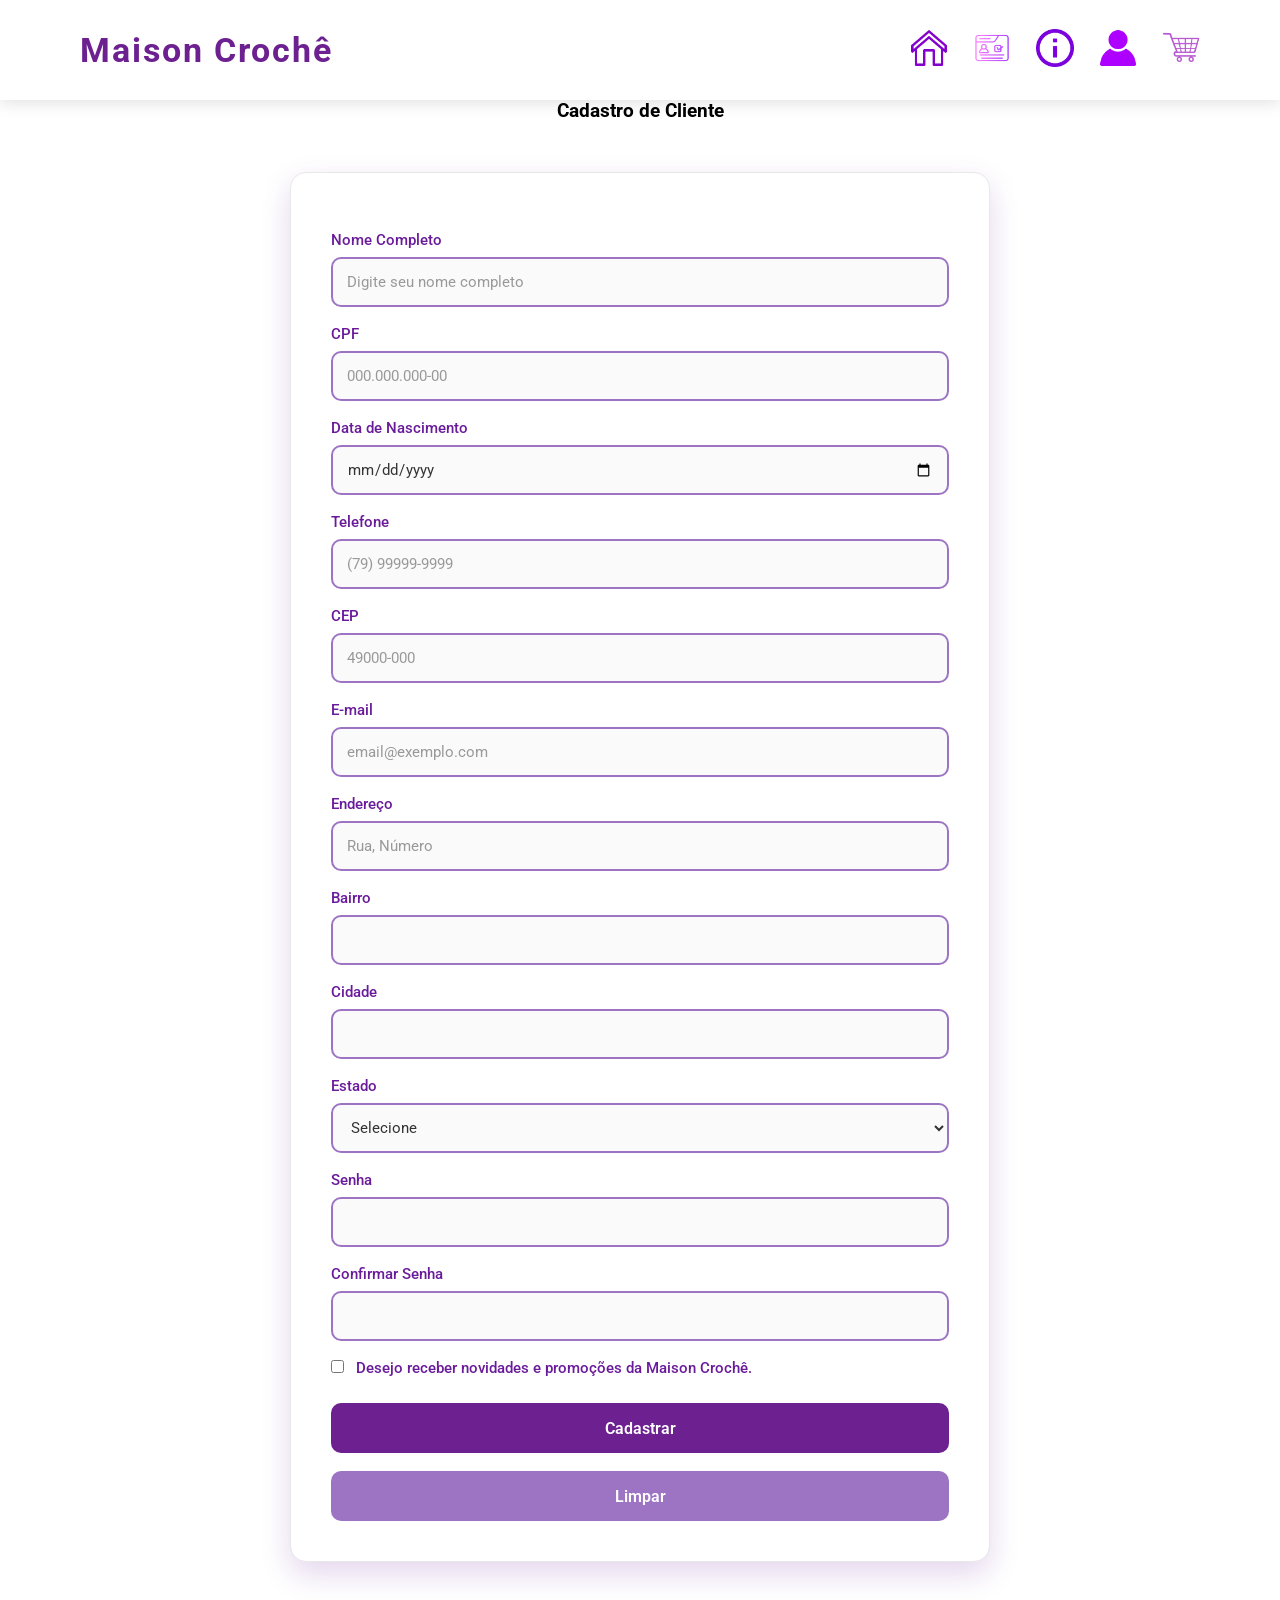
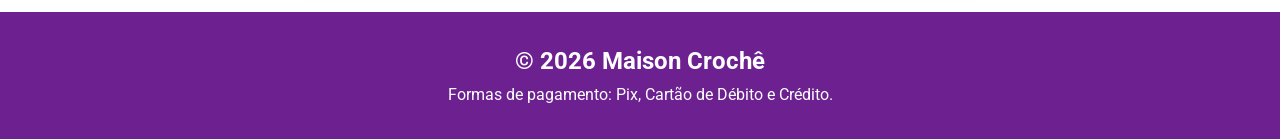
==== commit 370d4bdb: "alterar arquivo" ====
--- a/paginas/cadastro.html
+++ b/paginas/cadastro.html
@@ -4,7 +4,6 @@
 <head>
 
     <meta charset="UTF-8">
-
     <meta name="viewport" content="width=device-width, initial-scale=1.0">
 
     <title>Cadastro - Maison Crochê</title>
@@ -15,219 +14,185 @@
 
 <body>
 
-<main id="geral">
-
-    <header id="cabecalho">
-
-        <div id="logo">
-
-            <a href="../index.html">Maison Crochê</a>
-
-        </div>
-
-        <nav id="menu">
-
-            <ul>
-
-                <li>
-
-                    <a href="../index.html">
-
-                        <img src="../imagens/icones/inicio.png" alt="Início">
-
-                    </a>
-
-                </li>
-
-                <li>
-
-                    <a href="cadastro.html">
-
-                        <img src="../imagens/icones/cadastro.png" alt="Cadastro">
-
-                    </a>
-
-                </li>
-
-                <li>
-
-                    <a href="sobre.html">
-
-                        <img src="../imagens/icones/sobre.png" alt="Sobre">
-
-                    </a>
-
-                </li>
-
-                <li>
-
-                    <a href="login.html">
-
-                        <img src="../imagens/icones/login.png" alt="Login">
-
-                    </a>
-
-                </li>
-
-                <li>
-
-                    <a href="carrinho.html">
-
-                        <img src="../imagens/icones/carrinho.png" alt="Carrinho">
-
-                    </a>
-
-                </li>
-
-            </ul>
-
-        </nav>
-
-    </header>
-
-    <section id="form">
-
-        <h3>Cadastro de Pessoas</h3>
-
-        <form id="frm-pessoa">
-
-            <label for="nome">Nome</label>
-
-            <input
-                type="text"
-                id="nome"
-                class="input001"
-                maxlength="60"
-                placeholder="Digite seu nome"
-                required>
-
-            <label for="cpf">CPF</label>
-
-            <input
-                type="text"
-                id="cpf"
-                class="input002"
-                maxlength="14"
-                placeholder="Digite seu CPF"
-                required>
-
-            <label for="telefone">Telefone</label>
-
-            <input
-                type="text"
-                id="telefone"
-                class="input002"
-                maxlength="15"
-                placeholder="Digite seu telefone"
-                required>
-
-            <label for="email">E-mail</label>
-
-            <input
-                type="email"
-                id="email"
-                class="input001"
-                maxlength="60"
-                placeholder="Digite seu e-mail"
-                required>
-
-            <label for="dataNascimento">Data de Nascimento</label>
-
-            <input
-                type="date"
-                id="dataNascimento"
-                class="input002"
-                required>
-
-            <label for="cep">CEP</label>
-
-            <input
-                type="text"
-                id="cep"
-                class="input002"
-                maxlength="9"
-                placeholder="Digite seu CEP"
-                required>
-
-            <label for="logradouro">Logradouro</label>
-
-            <input
-                type="text"
-                id="logradouro"
-                class="input001"
-                placeholder="Digite seu logradouro"
-                required>
-
-            <label for="numero">Número</label>
-
-            <input
-                type="number"
-                id="numero"
-                class="input002"
-                placeholder="Digite o número"
-                required>
-
-            <label for="complemento">Complemento</label>
-
-            <input
-                type="text"
-                id="complemento"
-                class="input001"
-                placeholder="Digite o complemento">
-
-            <label for="bairro">Bairro</label>
-
-            <input
-                type="text"
-                id="bairro"
-                class="input001"
-                placeholder="Digite o bairro"
-                required>
-
-            <label for="cidade">Cidade</label>
-
-            <input
-                type="text"
-                id="cidade"
-                class="input001"
-                placeholder="Digite a cidade"
-                required>
-
-            <label for="estado">Estado (UF)</label>
-
-            <input
-                type="text"
-                id="estado"
-                class="input002"
-                maxlength="2"
-                placeholder="Ex: SE"
-                required>
-
-            <label for="senha">Senha</label>
-
-            <input
-                type="password"
-                id="senha"
-                class="input002"
-                maxlength="20"
-                placeholder="Digite sua senha"
-                required>
-
-            <div id="check">
-
-                <input
-                    type="checkbox"
-                    id="novidades">
-
-                <label for="novidades">
-
-                    Desejo receber novidades por e-mail.
+    <main id="geral">
+
+        <header id="cabecalho">
+
+            <div id="logo">
+                Maison Crochê
+            </div>
+
+            <nav id="menu">
+
+                <ul>
+
+                    <li>
+                        <a href="../index.html">
+                            <img src="../imagens/icones/inicio.png" alt="Início" title="Início">
+                        </a>
+                    </li>
+
+                    <li>
+                        <a href="cadastro.html">
+                            <img src="../imagens/icones/cadastro.png" alt="Cadastro" title="Cadastro">
+                        </a>
+                    </li>
+
+                    <li>
+                        <a href="sobre.html">
+                            <img src="../imagens/icones/sobre.png" alt="Sobre" title="Sobre">
+                        </a>
+                    </li>
+
+                    <li>
+                        <a href="login.html">
+                            <img src="../imagens/icones/login.png" alt="Login" title="Login">
+                        </a>
+                    </li>
+
+                    <li>
+                        <a href="carrinho.html">
+                            <img src="../imagens/icones/carrinho.png" alt="Carrinho" title="Carrinho">
+                        </a>
+                    </li>
+
+                </ul>
+
+            </nav>
+
+        </header>
+
+        <section id="pesquisa">
+
+            <h3>Cadastro de Cliente</h3>
+
+        </section>
+
+        <section id="form">
+
+            <form id="frm-pessoa">
+
+                <label for="nome">Nome Completo</label>
+                <input
+                    class="input001"
+                    type="text"
+                    name="nome"
+                    id="nome"
+                    placeholder="Digite seu nome completo"
+                    required>
+
+                <label for="cpf">CPF</label>
+                <input
+                    class="input001"
+                    type="text"
+                    name="cpf"
+                    id="cpf"
+                    placeholder="000.000.000-00"
+                    required>
+
+                <label for="data">Data de Nascimento</label>
+                <input
+                    class="input001"
+                    type="date"
+                    name="data"
+                    id="data"
+                    required>
+
+                <label for="telefone">Telefone</label>
+                <input
+                    class="input001"
+                    type="tel"
+                    name="telefone"
+                    id="telefone"
+                    placeholder="(79) 99999-9999"
+                    required>
+
+                <label for="cep">CEP</label>
+                <input
+                    class="input001"
+                    type="text"
+                    name="cep"
+                    id="cep"
+                    placeholder="49000-000">
+
+                <label for="email">E-mail</label>
+                <input
+                    class="input001"
+                    type="email"
+                    name="email"
+                    id="email"
+                    placeholder="email@exemplo.com"
+                    required>
+
+                <label for="endereco">Endereço</label>
+                <input
+                    class="input001"
+                    type="text"
+                    name="endereco"
+                    id="endereco"
+                    placeholder="Rua, Número"
+                    required>
+
+                <label for="bairro">Bairro</label>
+                <input
+                    class="input001"
+                    type="text"
+                    name="bairro"
+                    id="bairro"
+                    required>
+
+                <label for="cidade">Cidade</label>
+                <input
+                    class="input001"
+                    type="text"
+                    name="cidade"
+                    id="cidade"
+                    required>
+
+                <label for="estado">Estado</label>
+
+                <select
+                    class="input001"
+                    name="estado"
+                    id="estado"
+                    required>
+
+                    <option value="">Selecione</option>
+                    <option>Sergipe</option>
+                    <option>Bahia</option>
+                    <option>Alagoas</option>
+                    <option>Pernambuco</option>
+                    <option>Paraíba</option>
+                    <option>Rio Grande do Norte</option>
+
+                </select>
+
+                <label for="senha">Senha</label>
+                <input
+                    class="input001"
+                    type="password"
+                    name="senha"
+                    id="senha"
+                    required>
+
+                <label for="confirmar">Confirmar Senha</label>
+                <input
+                    class="input001"
+                    type="password"
+                    name="confirmar"
+                    id="confirmar"
+                    required>
+
+                <label>
+
+                    <input
+                        type="checkbox"
+                        name="novidades"
+                        id="novidades">
+
+                    Desejo receber novidades e promoções da Maison Crochê.
 
                 </label>
-
-            </div>
-
-            <div id="botoes">
 
                 <input
                     type="submit"
@@ -239,29 +204,21 @@
                     value="Limpar"
                     class="btnLimpar">
 
-            </div>
-
-        </form>
-
-    </section>
-
-    <footer id="rodape">
-
-        <h2>&copy; Maison Crochê</h2>
-
-        <h2>Exclusividade em cada ponto.</h2>
-
-        <p>
-
-            Formas de pagamento: Pix, Cartão de Débito e Crédito.
-
-        </p>
-
-    </footer>
-
-</main>
-
-<script src="../js/cadastro.js"></script>
+            </form>
+
+        </section>
+
+        <footer id="rodape">
+
+            <h2>&copy; 2026 Maison Crochê</h2>
+
+            <p>
+                Formas de pagamento: Pix, Cartão de Débito e Crédito.
+            </p>
+
+        </footer>
+
+    </main>
 
 </body>
 
--- a/css/style_formulario.css
+++ b/css/style_formulario.css
@@ -1,348 +1,192 @@
-@import url('https://fonts.googleapis.com/css2?family=Roboto:wght@100..900&display=swap');
+@import url("style_estrutura_pagina.css");
+@import url("https://fonts.googleapis.com/css2?family=Roboto:wght@300;400;500;700&display=swap");
 
-*{
+/*CONFIGURAÇÕES GERAIS*/
 
-    margin:0;
-    padding:0;
-    box-sizing:border-box;
-    font-family:Roboto,sans-serif;
-
+body{
+    font-family: "Roboto", sans-serif;
 }
 
+/*CORES*/
+
 :root{
+    --cor01:#6A1B9A;
+    --cor02:#6D2191;
+    --cor03:#9D74C4;
+    --cor04:#9368BB;
+    --cor05:#8B50CF;
+    --branca:#FFFFFF;
+    --cinza:#666666;
+    --borda:#E8E8E8;
 
-    --marrom:#8b5e3c;
-    --marrom-escuro:#6e472c;
-    --creme:#fff8f0;
-    --bege:#f0dfcd;
-    --branco:#ffffff;
-
+    --sombra:0 12px 30px rgba(106,27,154,.18);
 }
 
-body{
-
-    background:var(--creme);
-    color:#4b3528;
-
-}
-
-#geral{
-
-    width:100%;
-    min-height:100vh;
-
-    display:flex;
-    flex-direction:column;
-
-}
-
-/* ================= CABEÇALHO ================= */
-
-#cabecalho{
-
-    width:100%;
-    height:100px;
-
-    display:flex;
-    justify-content:space-between;
-    align-items:center;
-
-    padding:20px 80px;
-
-    background:var(--branco);
-
-    box-shadow:0 3px 15px rgba(0,0,0,.1);
-
-}
-
-#logo{
-
-    font-size:35px;
-    font-weight:bold;
-
-}
-
-#logo a{
-
-    text-decoration:none;
-    color:var(--marrom);
-
-}
-
-#menu ul{
-
-    list-style:none;
-
-    display:flex;
-
-    align-items:center;
-
-    gap:30px;
-
-}
-
-#menu img{
-
-    width:35px;
-
-    transition:.3s;
-
-}
-
-#menu img:hover{
-
-    transform:scale(1.1);
-
-}
-
-/* ================= FORMULÁRIO ================= */
+/*FORMULÁRIO*/
 
 #form{
-
     width:700px;
-
+    min-height:600px;
     margin:50px auto;
-
-    background:var(--branco);
-
     padding:40px;
 
-    border-radius:20px;
+    background:var(--branca);
 
-    box-shadow:0 5px 20px rgba(0,0,0,.08);
+    border:1px solid var(--borda);
+    border-radius:16px;
 
+    box-shadow:var(--sombra);
 }
 
 #form h3{
-
     text-align:center;
-
-    color:var(--marrom);
-
-    font-size:32px;
-
+    font-size:30px;
+    font-weight:700;
+    color:var(--cor02);
     margin-bottom:30px;
-
 }
 
 #frm-pessoa{
-
     display:flex;
-
     flex-direction:column;
-
 }
 
 #frm-pessoa label{
+    display:block;
+    margin-top:18px;
+    margin-bottom:8px;
 
-    margin-top:15px;
+    font-size:15px;
+    font-weight:500;
 
-    margin-bottom:6px;
-
-    font-weight:bold;
-
+    color:var(--cor01);
 }
 
+/*CAMPOS*/
+
 .input001,
-.input002{
+.input002,
+select{
+    width:100%;
+    height:50px;
 
-    width:100%;
+    padding:0 14px;
 
-    height:45px;
-
-    padding:12px;
-
-    border:1px solid #ccc;
-
+    border:2px solid var(--cor03);
     border-radius:10px;
 
+    background:#fafafa;
+    color:#333;
+
+    font-size:15px;
+
     outline:none;
-
     transition:.3s;
 
+    box-sizing:border-box;
 }
 
 .input001:focus,
-.input002:focus{
-
-    border-color:var(--marrom);
-
-    box-shadow:0 0 5px rgba(139,94,60,.3);
-
+.input002:focus,
+select:focus{
+    background:var(--branca);
+    border-color:var(--cor02);
+    box-shadow:0 0 10px rgba(109,33,145,.25);
 }
 
-/* ================= CHECKBOX ================= */
-
-#check{
-
-    display:flex;
-
-    align-items:center;
-
-    gap:10px;
-
-    margin-top:20px;
-
+.input001::placeholder,
+.input002::placeholder{
+    color:#999;
 }
 
-#novidades{
+/*CHECKBOX*/
 
-    width:18px;
-
-    height:18px;
-
+#novidades,
+#lembrar{
+    margin-right:8px;
+    cursor:pointer;
 }
 
-/* ================= BOTÕES ================= */
-
-#botoes{
-
-    display:flex;
-
-    justify-content:center;
-
-    gap:20px;
-
-    margin-top:35px;
-
-}
+/*BOTÕES*/
 
 .btnCadastrar,
 .btnLimpar{
-
-    width:180px;
-
-    height:45px;
-
+    width:100%;
+    height:50px;
+    margin-top:18px;
     border:none;
-
-    border-radius:30px;
-
+    border-radius:10px;
+    font-size:16px;
+    font-weight:600;
     cursor:pointer;
-
-    font-size:16px;
-
-    font-weight:bold;
-
     transition:.3s;
-
 }
 
 .btnCadastrar{
-
-    background:var(--marrom);
-
-    color:white;
-
+    background:var(--cor02);
+    color:var(--branca);
 }
 
 .btnCadastrar:hover{
-
-    background:var(--marrom-escuro);
-
+    background:var(--cor01);
+    transform:translateY(-2px);
 }
 
 .btnLimpar{
-
-    background:#d9d9d9;
-
-    color:#4b3528;
-
+    background:var(--cor03);
+    color:var(--branca);
 }
 
 .btnLimpar:hover{
-
-    background:#bfbfbf;
-
+    background:#7A36B4;
+    transform:translateY(-2px);
 }
 
-/* ================= RODAPÉ ================= */
+/*LINK DE CADASTRO (LOGIN)*/
 
-#rodape{
-
-    width:100%;
-
-    margin-top:auto;
-
-    background:var(--marrom);
-
-    color:white;
-
+.cadastro-link{
+    margin-top:25px;
     text-align:center;
-
-    padding:35px;
-
 }
 
-#rodape h2{
-
-    margin-bottom:10px;
-
+.cadastro-link p{
+    margin-bottom:8px;
+    color:var(--cinza);
+    font-size:15px;
 }
 
-#rodape p{
-
-    margin-top:10px;
-
+.cadastro-link a{
+    color:var(--cor02);
+    font-weight:bold;
+    text-decoration:none;
+    transition:.3s;
 }
 
-/* ================= RESPONSIVO ================= */
+.cadastro-link a:hover{
+    color:var(--cor01);
+    text-decoration:underline;
+}
 
-@media(max-width:768px){
+/*RESPONSIVO*/
 
-    #cabecalho{
+@media (max-width:768px){
 
-        flex-direction:column;
-
-        height:auto;
-
-        gap:20px;
-
-        padding:20px;
-
+    #form{
+        width:95%;
+        margin:25px auto;
+        padding:25px;
     }
 
-    #logo{
-
-        font-size:28px;
-
+    #form h3{
+        font-size:26px;
     }
 
-    #menu ul{
-
-        gap:15px;
-
-        flex-wrap:wrap;
-
-        justify-content:center;
-
-    }
-
-    #menu img{
-
-        width:28px;
-
-    }
-
-    #form{
-
-        width:95%;
-
-        padding:25px;
-
-    }
-
-    #botoes{
-
-        flex-direction:column;
-
-    }
-
+    .input001,
+    .input002,
+    select,
     .btnCadastrar,
     .btnLimpar{
-
-        width:100%;
-
+        height:46px;
     }
 
 }
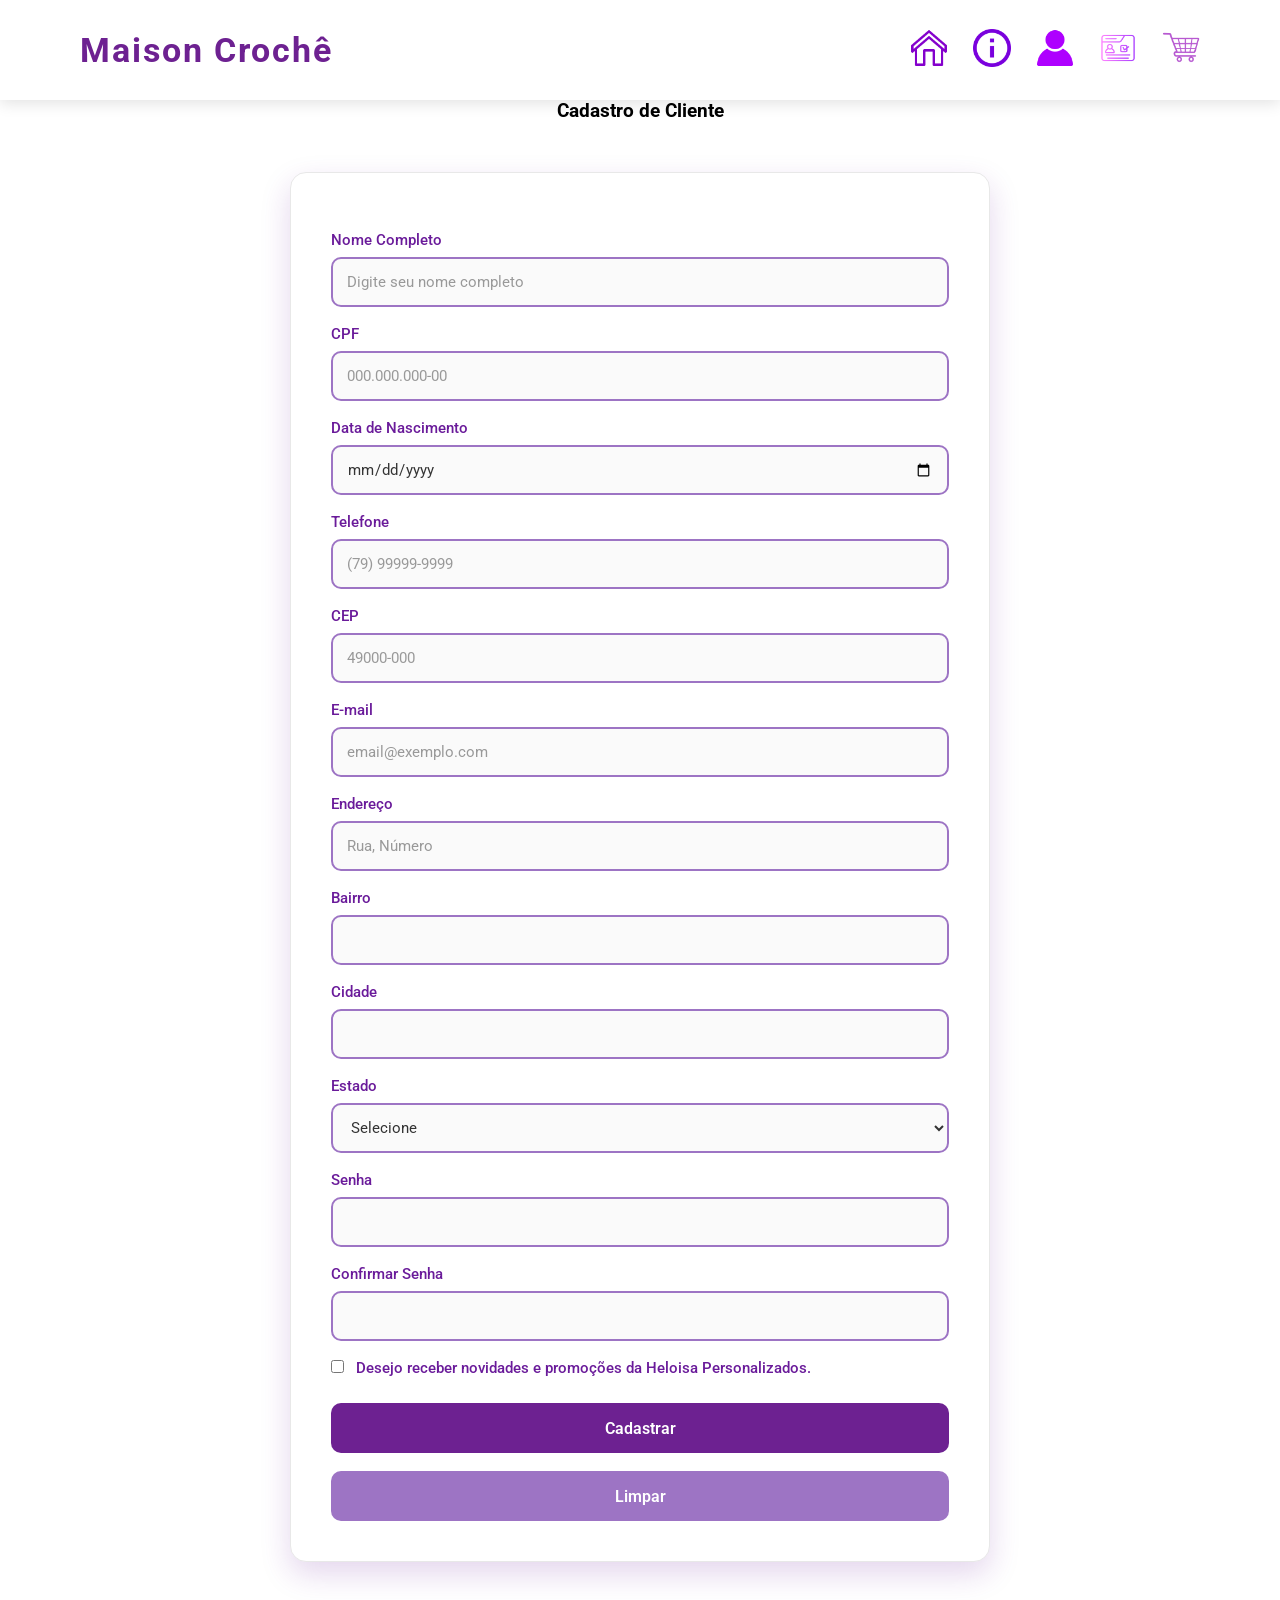
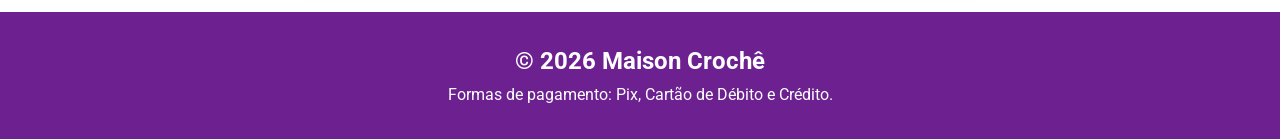
==== commit 6ca68398: "alterar arquivo" ====
--- a/paginas/cadastro.html
+++ b/paginas/cadastro.html
@@ -9,6 +9,7 @@
     <title>Cadastro - Maison Crochê</title>
 
     <link rel="stylesheet" href="../css/style_formulario.css">
+    <script src="../js/consulta_cep.js" defer></script>
 
 </head>
 
@@ -19,7 +20,11 @@
         <header id="cabecalho">
 
             <div id="logo">
-                Maison Crochê
+
+                 Maison Crochê
+
+                
+
             </div>
 
             <nav id="menu">
@@ -33,24 +38,24 @@
                     </li>
 
                     <li>
+                        <a href="sobre.html">
+                            <img src="../imagens/icones/sobre.png" alt="Sobre" title="Sobre">
+                        </a>
+                    </li>
+
+                    <li>
+                        <a href="login.html">
+                            <img src="../imagens/icones/login.png" alt="Login" title="Login">
+                        </a>
+                    </li>
+
+                    <li>
                         <a href="cadastro.html">
                             <img src="../imagens/icones/cadastro.png" alt="Cadastro" title="Cadastro">
                         </a>
                     </li>
 
                     <li>
-                        <a href="sobre.html">
-                            <img src="../imagens/icones/sobre.png" alt="Sobre" title="Sobre">
-                        </a>
-                    </li>
-
-                    <li>
-                        <a href="login.html">
-                            <img src="../imagens/icones/login.png" alt="Login" title="Login">
-                        </a>
-                    </li>
-
-                    <li>
                         <a href="carrinho.html">
                             <img src="../imagens/icones/carrinho.png" alt="Carrinho" title="Carrinho">
                         </a>
@@ -73,6 +78,7 @@
             <form id="frm-pessoa">
 
                 <label for="nome">Nome Completo</label>
+
                 <input
                     class="input001"
                     type="text"
@@ -82,6 +88,7 @@
                     required>
 
                 <label for="cpf">CPF</label>
+
                 <input
                     class="input001"
                     type="text"
@@ -91,6 +98,7 @@
                     required>
 
                 <label for="data">Data de Nascimento</label>
+
                 <input
                     class="input001"
                     type="date"
@@ -99,6 +107,7 @@
                     required>
 
                 <label for="telefone">Telefone</label>
+
                 <input
                     class="input001"
                     type="tel"
@@ -108,6 +117,7 @@
                     required>
 
                 <label for="cep">CEP</label>
+
                 <input
                     class="input001"
                     type="text"
@@ -115,7 +125,8 @@
                     id="cep"
                     placeholder="49000-000">
 
-                <label for="email">E-mail</label>
+                 <label for="email">E-mail</label>
+
                 <input
                     class="input001"
                     type="email"
@@ -125,6 +136,7 @@
                     required>
 
                 <label for="endereco">Endereço</label>
+
                 <input
                     class="input001"
                     type="text"
@@ -134,6 +146,7 @@
                     required>
 
                 <label for="bairro">Bairro</label>
+
                 <input
                     class="input001"
                     type="text"
@@ -142,6 +155,7 @@
                     required>
 
                 <label for="cidade">Cidade</label>
+
                 <input
                     class="input001"
                     type="text"
@@ -151,23 +165,46 @@
 
                 <label for="estado">Estado</label>
 
-                <select
-                    class="input001"
-                    name="estado"
-                    id="estado"
-                    required>
-
-                    <option value="">Selecione</option>
-                    <option>Sergipe</option>
-                    <option>Bahia</option>
-                    <option>Alagoas</option>
-                    <option>Pernambuco</option>
-                    <option>Paraíba</option>
-                    <option>Rio Grande do Norte</option>
-
-                </select>
-
+             
+
+             <select
+    class="input001"
+    name="estado"
+    id="estado"
+    required>
+
+    <option value="">Selecione</option>
+    <option value="AC">Acre</option>
+    <option value="AL">Alagoas</option>
+    <option value="AP">Amapá</option>
+    <option value="AM">Amazonas</option>
+    <option value="BA">Bahia</option>
+    <option value="CE">Ceará</option>
+    <option value="DF">Distrito Federal</option>
+    <option value="ES">Espírito Santo</option>
+    <option value="GO">Goiás</option>
+    <option value="MA">Maranhão</option>
+    <option value="MT">Mato Grosso</option>
+    <option value="MS">Mato Grosso do Sul</option>
+    <option value="MG">Minas Gerais</option>
+    <option value="PA">Pará</option>
+    <option value="PB">Paraíba</option>
+    <option value="PR">Paraná</option>
+    <option value="PE">Pernambuco</option>
+    <option value="PI">Piauí</option>
+    <option value="RJ">Rio de Janeiro</option>
+    <option value="RN">Rio Grande do Norte</option>
+    <option value="RS">Rio Grande do Sul</option>
+    <option value="RO">Rondônia</option>
+    <option value="RR">Roraima</option>
+    <option value="SC">Santa Catarina</option>
+    <option value="SP">São Paulo</option>
+    <option value="SE">Sergipe</option>
+    <option value="TO">Tocantins</option>
+
+             </select>
                 <label for="senha">Senha</label>
+
                 <input
                     class="input001"
                     type="password"
@@ -176,6 +213,7 @@
                     required>
 
                 <label for="confirmar">Confirmar Senha</label>
+
                 <input
                     class="input001"
                     type="password"
@@ -190,7 +228,7 @@
                         name="novidades"
                         id="novidades">
 
-                    Desejo receber novidades e promoções da Maison Crochê.
+                    Desejo receber novidades e promoções da Heloisa Personalizados.
 
                 </label>
 
@@ -220,6 +258,7 @@
 
     </main>
 
+
 </body>
 
-</html>+</html>
